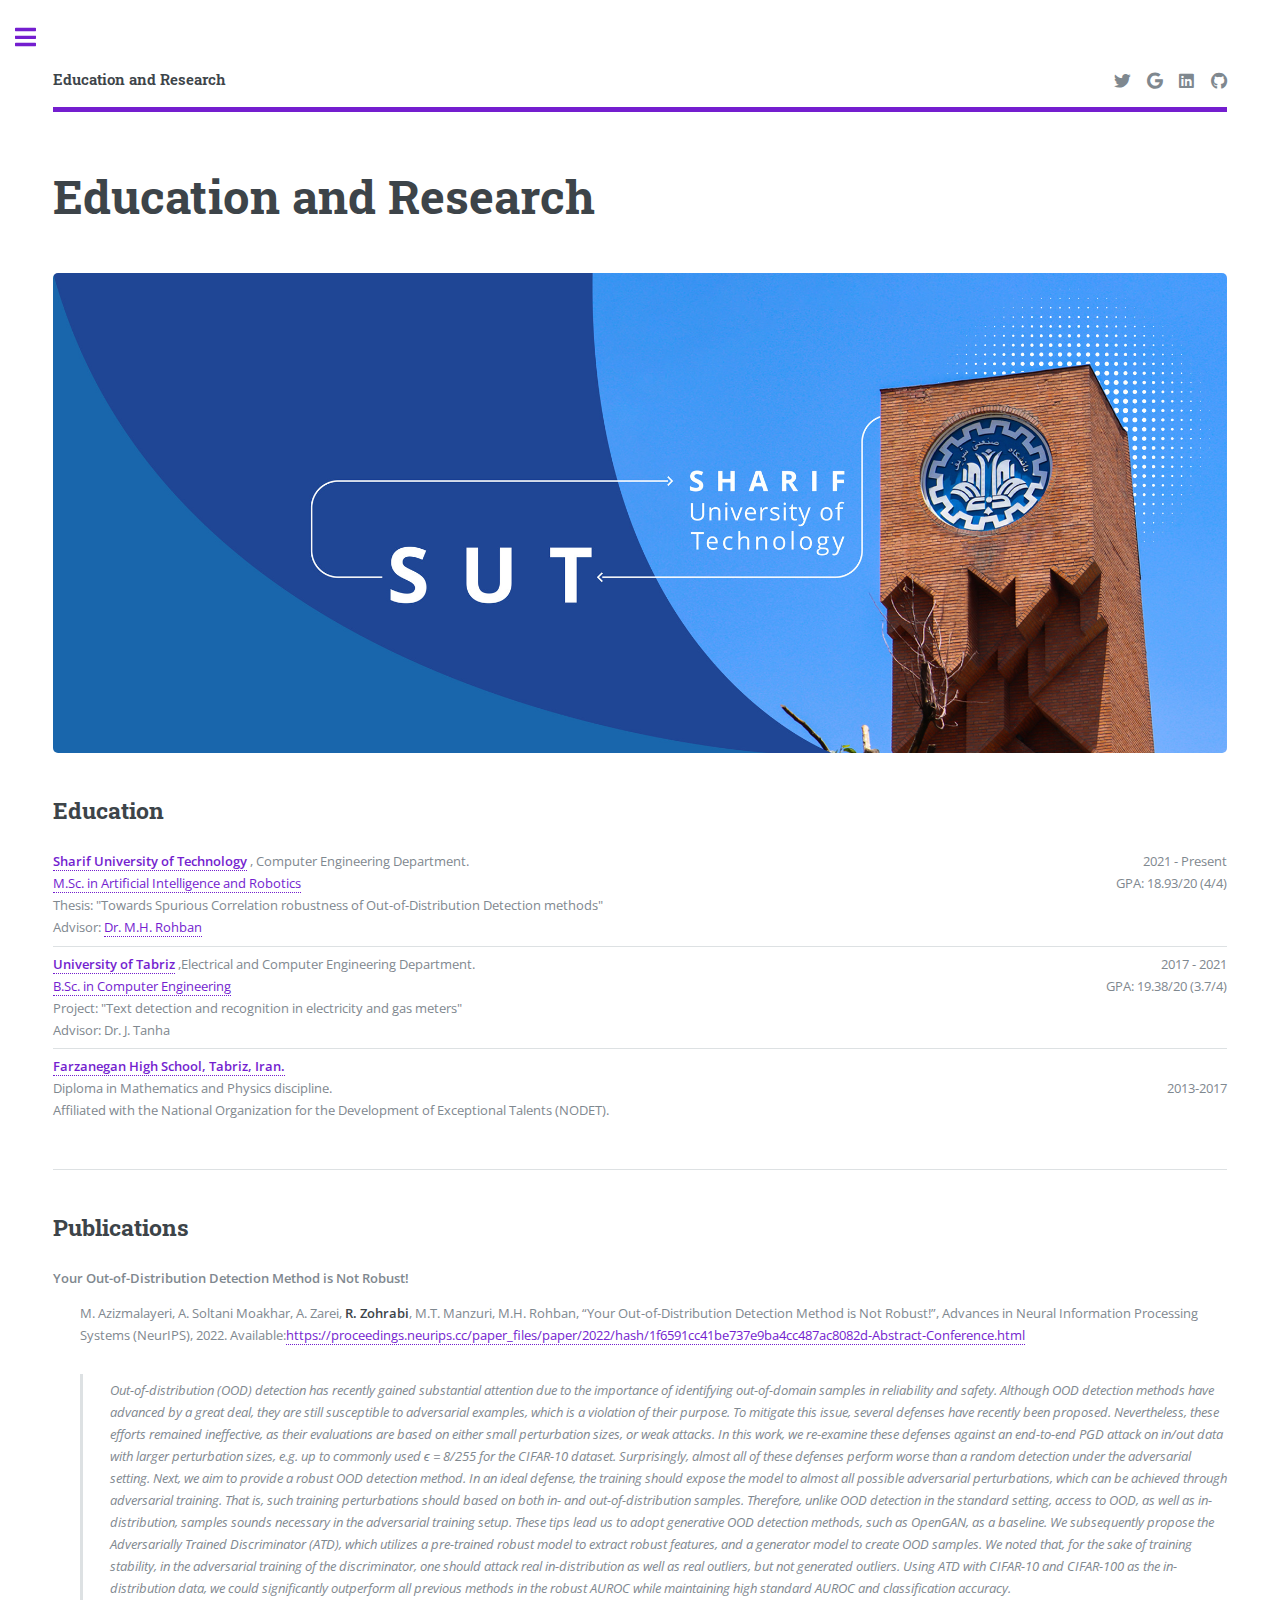
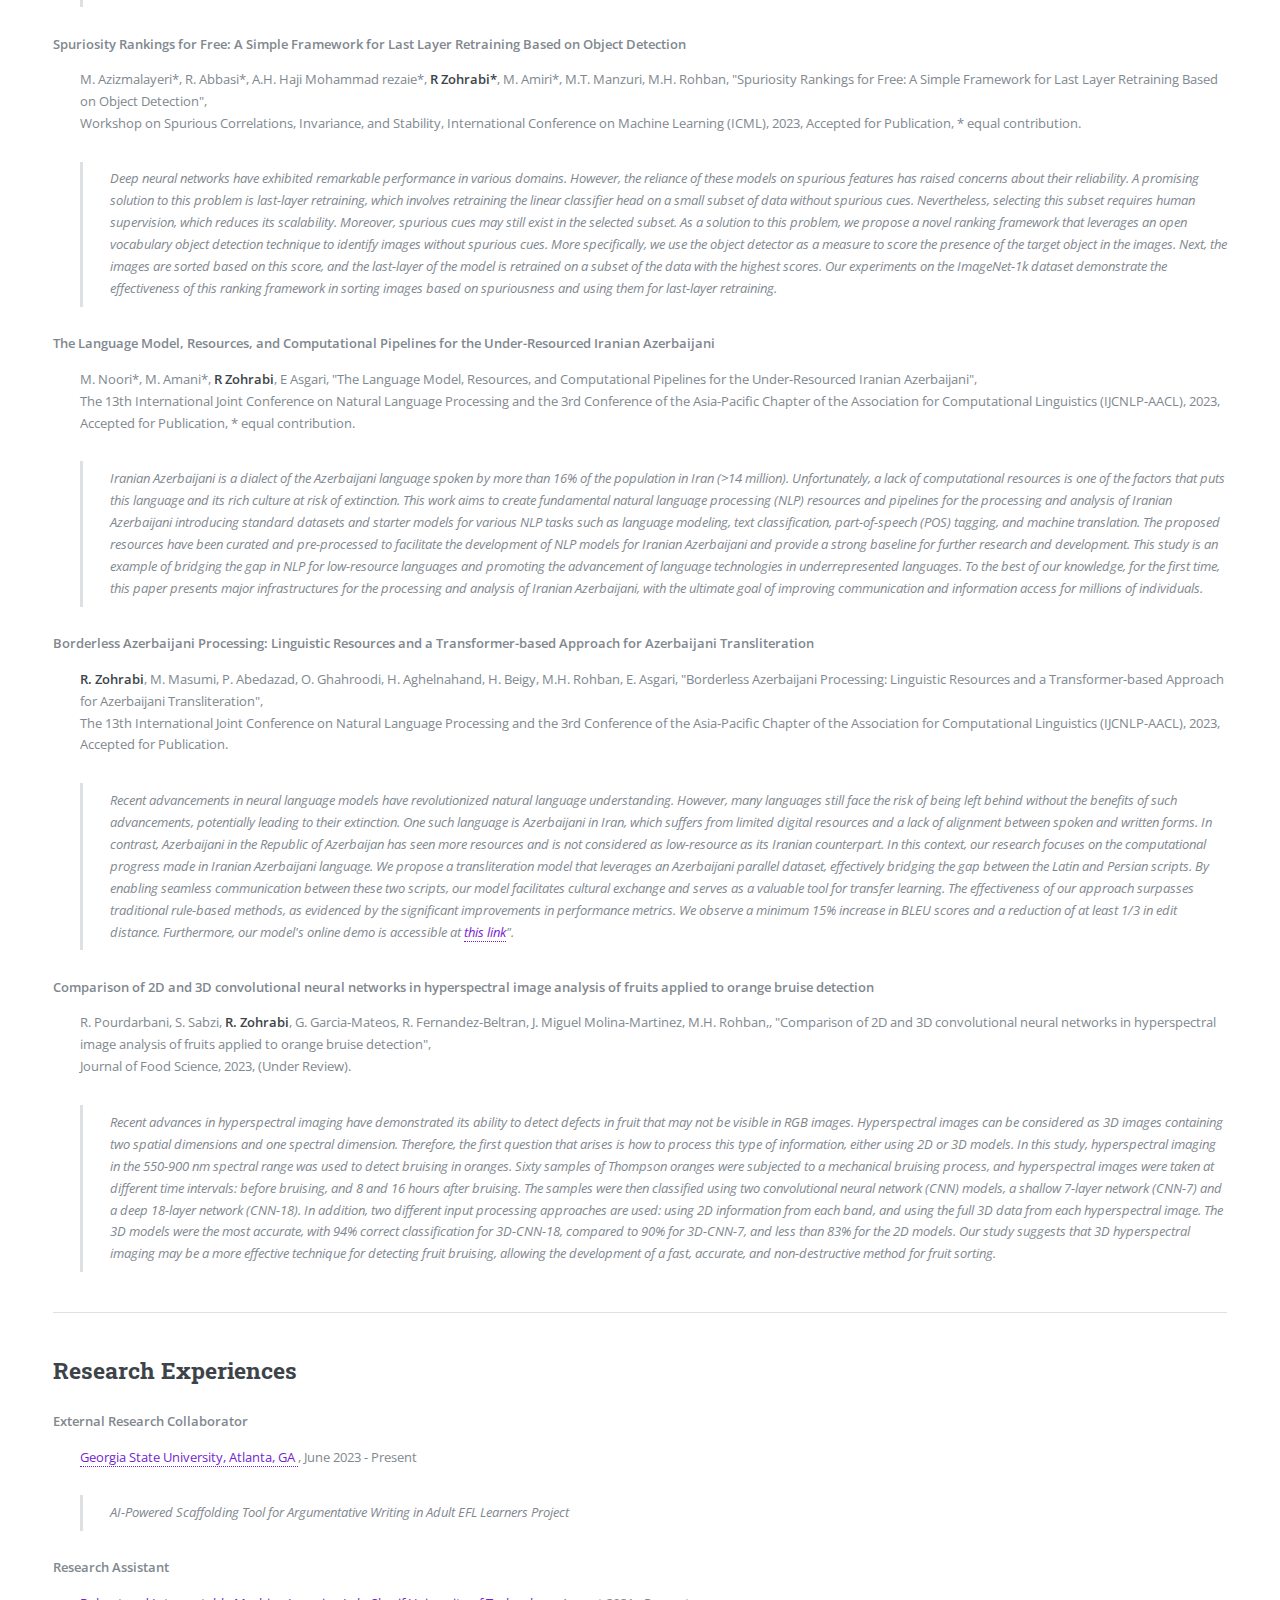
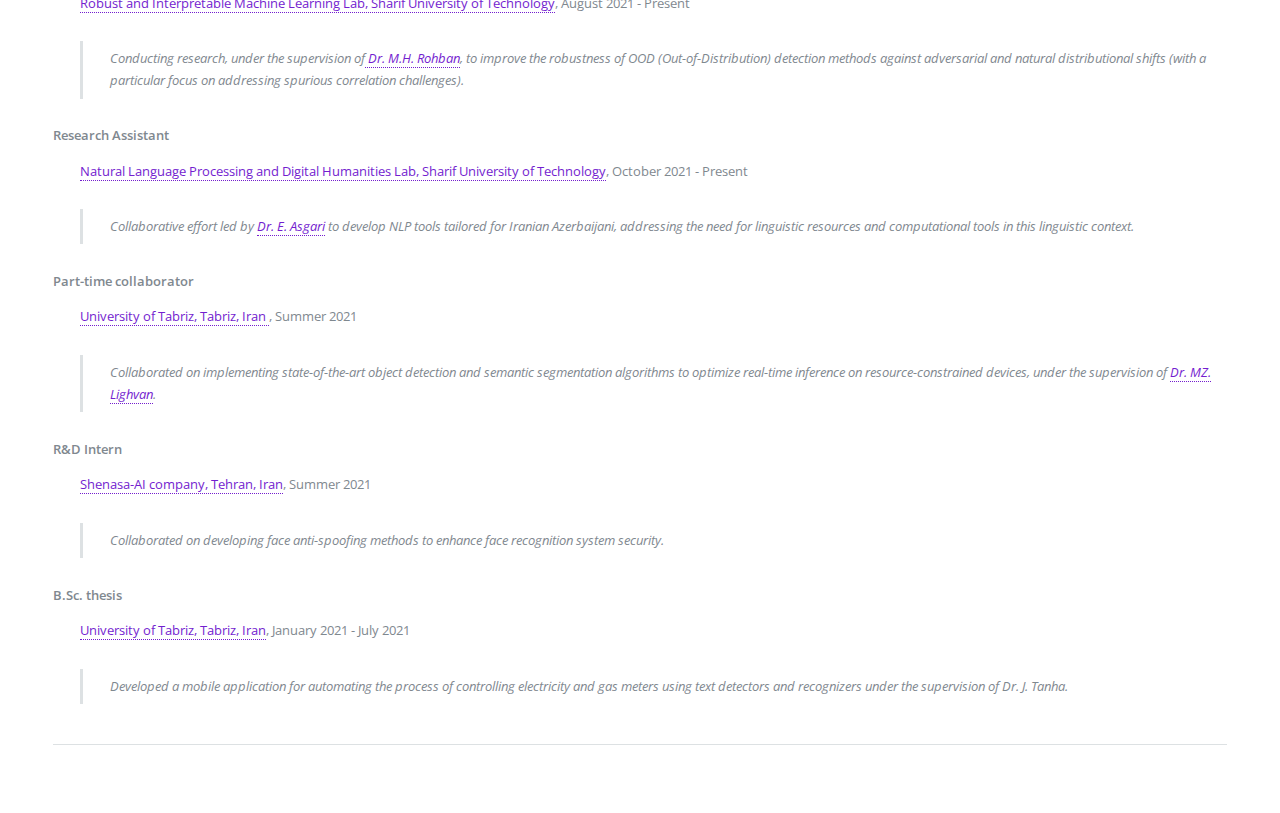
==== Education_and_Research.html @ 8b582d05 "updated" ====
<!DOCTYPE HTML>
<!--
	Editorial by HTML5 UP
	html5up.net | @ajlkn
	Free for personal and commercial use under the CCA 3.0 license (html5up.net/license)
-->
<html>
	<head>
		<title>Reihaneh Zohrabi</title>
		<meta charset="utf-8" />
		<meta name="viewport" content="width=device-width, initial-scale=1, user-scalable=no" />
		<link rel="stylesheet" href="assets/css/main.css" />
	</head>
	<body class="is-preload">

		<!-- Wrapper -->
			<div id="wrapper">

				<!-- Main -->
					<div id="main">
						<div class="inner">

							<!-- Header -->
								<header id="header">
									<a href="Education_and_Research.html" class="logo"><strong>Education and Research </strong></a>
									<ul class="icons">
										<li><a href="https://twitter.com/ReihaneZb" class="icon brands fa-twitter"><span class="label">Twitter</span></a></li>
										<li><a href="https://scholar.google.com/citations?user=vV6CUUAAAAAJ&hl=en" class="icon brands fa-google"><span class="label">Google Scholar</span></a></li>
										<li><a href="https://www.linkedin.com/in/reihanehzohrabi/" class="icon brands fa-linkedin"><span class="label">Linkedin</span></a></li>
										<li><a href="https://github.com/ReihanehZohrabi" class="icon brands fa-github"><span class="label">Github</span></a></li>
									</ul>
								</header>

								
								
							<!-- Content -->
								<section>
									<header class="main">
										<h1>Education and Research</h1>
									</header>

									<span class="image main"><img src="images/edu_1.png" alt="" /></span>

									<div class="col-6 col-12-small" id="Education">
										<h2>Education</h2>
										<ul class="alt">
											<li>
												<strong><a href="https://en.sharif.edu">Sharif University of Technology</a></strong> , Computer Engineering Department.<span style="float: right;">2021 - Present</span><br>
												<a href="https://ce.sharif.edu">M.Sc. in Artificial Intelligence and Robotics</a> <span style="float: right;">GPA: 18.93/20 (4/4)</span><br>
												Thesis: "Towards Spurious Correlation robustness of Out-of-Distribution Detection methods"<br>
												Advisor: <a href="http://sharif.edu/~rohban/">Dr. M.H. Rohban</a>
											</li>
											<li>
												<strong><a href="https://en.tabrizu.ac.ir">University of Tabriz</a></strong> ,Electrical and Computer Engineering Department. <span style="float: right;">2017 - 2021</span><br>
												<a href="https://ece.tabrizu.ac.ir/en">B.Sc. in Computer Engineering</a> <span style="float: right;">GPA: 19.38/20 (3.7/4)</span><br>
												Project: "Text detection and recognition in electricity and gas meters"<br>
												Advisor: Dr. J. Tanha
											</li>
											<li>
												<strong><a href="https://en.wikipedia.org/wiki/National_Organization_for_Development_of_Exceptional_Talents" >Farzanegan High School, Tabriz, Iran.</a></strong>
											</br> Diploma in Mathematics and Physics discipline.  <span style="float: right;">2013-2017</span><br>
												Affiliated with the National Organization for the Development of Exceptional Talents (NODET).

											</li>

										</ul>
									</div>
									
									<hr class="major" />
									
									<div id="Publications">
										<h2>Publications</h2>
										<dl>

 
											<dt>Your Out-of-Distribution Detection Method is Not Robust!</dt>
											<dd>
												<p>M. Azizmalayeri, A. Soltani Moakhar, A. Zarei, <b>R. Zohrabi</b>, M.T. Manzuri, M.H. Rohban, “Your Out-of-Distribution Detection Method is Not Robust!”, Advances in Neural Information Processing Systems (NeurIPS), 2022. Available:<a href="https://proceedings.neurips.cc/paper_files/paper/2022/hash/1f6591cc41be737e9ba4cc487ac8082d-Abstract-Conference.html">https://proceedings.neurips.cc/paper_files/paper/2022/hash/1f6591cc41be737e9ba4cc487ac8082d-Abstract-Conference.html</a><br>
													<blockquote>Out-of-distribution (OOD) detection has recently gained substantial attention due to the importance of identifying out-of-domain samples in reliability and safety. Although OOD detection methods have advanced by a great deal, they are still susceptible to adversarial examples, which is a violation of their purpose. To mitigate this issue, several defenses have recently been proposed. Nevertheless, these efforts remained ineffective, as their evaluations are based on either small perturbation sizes, or weak attacks. In this work, we re-examine these defenses against an end-to-end PGD attack on in/out data with larger perturbation sizes, e.g. up to commonly used 
														ϵ = 8/255
														 for the CIFAR-10 dataset. Surprisingly, almost all of these defenses perform worse than a random detection under the adversarial setting. Next, we aim to provide a robust OOD detection method. In an ideal defense, the training should expose the model to almost all possible adversarial perturbations, which can be achieved through adversarial training. That is, such training perturbations should based on both in- and out-of-distribution samples. Therefore, unlike OOD detection in the standard setting, access to OOD, as well as in-distribution, samples sounds necessary in the adversarial training setup. These tips lead us to adopt generative OOD detection methods, such as OpenGAN, as a baseline. We subsequently propose the Adversarially Trained Discriminator (ATD), which utilizes a pre-trained robust model to extract robust features, and a generator model to create OOD samples. We noted that, for the sake of training stability, in the adversarial training of the discriminator, one should attack real in-distribution as well as real outliers, but not generated outliers. Using ATD with CIFAR-10 and CIFAR-100 as the in-distribution data, we could significantly outperform all previous methods in the robust AUROC while maintaining high standard AUROC and classification accuracy.
														<br>
											</dd>

											

											<dt>Spuriosity Rankings for Free: A Simple Framework for Last Layer Retraining Based on Object Detection</dt>
											<dd>
												<p>M. Azizmalayeri*, R. Abbasi*, A.H. Haji Mohammad rezaie*, <b>R Zohrabi*</b>, M. Amiri*, M.T. Manzuri, M.H. Rohban, "Spuriosity Rankings for Free: A Simple Framework for Last Layer Retraining Based on Object Detection",<br>
													Workshop on Spurious Correlations, Invariance, and Stability, International Conference on Machine Learning (ICML), 2023, Accepted for Publication, * equal contribution.
													<blockquote>Deep neural networks have exhibited remarkable performance in various domains. However, the reliance of these models on spurious features has raised concerns about their reliability. A promising solution to this problem is last-layer retraining, which involves retraining the linear classifier head on a small subset of data without spurious cues. Nevertheless, selecting this subset requires human supervision, which reduces its scalability. Moreover, spurious cues may still exist in the selected subset. As a solution to this problem, we propose a novel ranking framework that leverages an open vocabulary object detection technique to identify images without spurious cues. More specifically, we use the object detector as a measure to score the presence of the target object in the images. Next, the images are sorted based on this score, and the last-layer of the model is retrained on a subset of the data with the highest scores. Our experiments on the ImageNet-1k dataset demonstrate the effectiveness of this ranking framework in sorting images based on spuriousness and using them for last-layer retraining.
														<br>
											</dd>

											
											<dt>The Language Model, Resources, and Computational Pipelines for the Under-Resourced Iranian Azerbaijani</dt>
											<dd>
												<p>M. Noori*, M. Amani*, <b>R Zohrabi</b>, E Asgari, "The Language Model, Resources, and Computational Pipelines for the Under-Resourced Iranian Azerbaijani",<br>
													The 13th International Joint Conference on Natural Language Processing and the 3rd Conference of the Asia-Pacific Chapter of the Association for Computational Linguistics (IJCNLP-AACL), 2023, Accepted for Publication, * equal contribution.
													<blockquote>Iranian Azerbaijani is a dialect of the Azerbaijani language spoken by more than 16% of the population in Iran (>14 million). Unfortunately, a lack of computational resources is one of the factors that puts this language and its rich culture at risk of extinction. This work aims to create fundamental natural language processing (NLP) resources and pipelines for the processing and analysis of Iranian Azerbaijani introducing standard datasets and starter models for various NLP tasks such as language modeling, text classification, part-of-speech (POS) tagging, and machine translation. The proposed resources have been curated and pre-processed to facilitate the development of NLP models for Iranian Azerbaijani and provide a strong baseline for further research and development. This study is an example of bridging the gap in NLP for low-resource languages and promoting the advancement of language technologies in underrepresented languages. To the best of our knowledge, for the first time, this paper presents major infrastructures for the processing and analysis of Iranian Azerbaijani, with the ultimate goal of improving communication and information access for millions of individuals.
														<br>
											</dd>

											<dt>Borderless Azerbaijani Processing: Linguistic Resources and a
												Transformer-based Approach for Azerbaijani Transliteration</dt>
											<dd>
												<p><b>R. Zohrabi</b>, M. Masumi, P. Abedazad, O. Ghahroodi, H. Aghelnahand, H. Beigy, M.H. Rohban, E. Asgari, "Borderless Azerbaijani Processing: Linguistic Resources and a
													Transformer-based Approach for Azerbaijani Transliteration",<br>
													The 13th International Joint Conference on Natural Language Processing and the 3rd Conference of the Asia-Pacific Chapter of the Association for Computational Linguistics (IJCNLP-AACL), 2023, Accepted for Publication.
													<blockquote>Recent advancements in neural language models have revolutionized natural language understanding. However, many languages still face the risk of being left behind without the benefits of such advancements, potentially leading to their extinction. One such language is Azerbaijani in Iran, which suffers from limited digital resources and a lack of alignment between spoken and written forms. In contrast, Azerbaijani in the Republic of Azerbaijan has seen more resources and is not considered as low-resource as its Iranian counterpart. In this context, our research focuses on the computational progress made in Iranian Azerbaijani language. We propose a transliteration model that leverages an Azerbaijani parallel dataset, effectively bridging the gap between the Latin and Persian scripts. By enabling seamless communication between these two scripts, our model facilitates cultural exchange and serves as a valuable tool for transfer learning.
														The effectiveness of our approach surpasses traditional rule-based methods, as evidenced by the significant improvements in performance metrics. We observe a minimum 15% increase in BLEU scores and a reduction of at least 1/3 in edit distance. Furthermore, our model's online demo is accessible at <a href="//azeri.parsi.ai/">this link</a>".
														<br>
											</dd>

											<dt>Comparison of 2D and 3D convolutional neural networks in hyperspectral image analysis of fruits applied to orange bruise detection</dt>
											<dd>
												<p>R. Pourdarbani, S. Sabzi, <b>R. Zohrabi</b>, G. Garcia-Mateos, R. Fernandez-Beltran, J. Miguel Molina-Martinez, M.H. Rohban,, "Comparison of 2D and 3D convolutional neural networks in hyperspectral image analysis of fruits applied to orange bruise detection",<br>
													Journal of Food Science, 2023, (Under Review).
													<blockquote>Recent advances in hyperspectral imaging have demonstrated its ability to detect defects in fruit that may not be visible in RGB images. Hyperspectral images can be considered as 3D images containing two spatial dimensions and one spectral dimension. Therefore, the first question that arises is how to process this type of information, either using 2D or 3D models.

														In this study, hyperspectral imaging in the 550-900 nm spectral range was used to detect bruising in oranges. Sixty samples of Thompson oranges were subjected to a mechanical bruising process, and hyperspectral images were taken at different time intervals: before bruising, and 8 and 16 hours after bruising.
														
														The samples were then classified using two convolutional neural network (CNN) models, a shallow 7-layer network (CNN-7) and a deep 18-layer network (CNN-18). In addition, two different input processing approaches are used: using 2D information from each band, and using the full 3D data from each hyperspectral image. The 3D models were the most accurate, with 94% correct classification for 3D-CNN-18, compared to 90% for 3D-CNN-7, and less than 83% for the 2D models.
														
														Our study suggests that 3D hyperspectral imaging may be a more effective technique for detecting fruit bruising, allowing the development of a fast, accurate, and non-destructive method for fruit sorting.
														<br>
											</dd>

										</dl>
									</div>

									<hr class="major" />
									
									<div id="Experiences">
										<h2>Research Experiences</h2>
										<dl>
											<dt>External Research Collaborator</dt>
											<dd>
												<p><a href="https://www.gsu.edu/">Georgia State University, Atlanta, GA </a>, June 2023 - Present<br>
													<blockquote>AI-Powered Scaffolding Tool for Argumentative Writing in Adult EFL Learners Project<br>
											</dd>
											<dt>Research Assistant</dt>
											<dd>
												<p><a href="http://sharif.ir/~rohban/">Robust and Interpretable Machine Learning Lab, Sharif University of Technology</a>, August 2021 - Present<br>
												<blockquote>Conducting research, under the supervision of<a \href="http://sharif.ir/~rohban/"> Dr. M.H. Rohban</a>, to improve the robustness of OOD (Out-of-Distribution) detection methods against adversarial and natural distributional shifts (with a particular focus on addressing spurious correlation challenges).</blockquote></p>
											</dd>
											<dt>Research Assistant</dt>
											<dd>
												<p><a href="https://language.ml/">Natural Language Processing and Digital Humanities Lab, Sharif University of Technology</a>, October 2021 - Present<br>
												<blockquote>Collaborative effort led by <a \href="https://llp.berkeley.edu/asgari/" >Dr. E. Asgari</a> to develop NLP tools tailored for Iranian Azerbaijani, addressing the need for linguistic resources and computational tools in this linguistic context.</blockquote></p>
											</dd>
											<dt>Part-time collaborator</dt>
											<dd>
												<p><a href="https://tabrizu.ac.ir/en">University of Tabriz, Tabriz, Iran </a>, Summer 2021<br>
												<blockquote>Collaborated on implementing state-of-the-art object detection and semantic segmentation algorithms to optimize real-time inference on resource-constrained devices, under the supervision of <a \href="https://asatid.tabrizu.ac.ir/en/pages/home.aspx?mzolfy">Dr. MZ. Lighvan</a>.</blockquote></p>
											</dd>
											<dt>R&D Intern</dt>
											<dd>
												<p><a href="https://shenasa.ai/">Shenasa-AI company, Tehran, Iran</a>, Summer 2021<br>
												<blockquote>Collaborated on developing face anti-spoofing methods to enhance face recognition system security.</blockquote></p>
											</dd>
											<dt>B.Sc. thesis</dt>
											<dd>
												<p><a href="https://tabrizu.ac.ir/en">University of Tabriz, Tabriz, Iran</a>, January 2021 - July 2021<br>
												<blockquote>Developed a mobile application for automating the process of controlling electricity and gas meters using text detectors and recognizers under the supervision of Dr. J. Tanha.</blockquote></p>
											</dd>
										</dl>
									</div>

									
<!-- 									
									<hr class="major" />

									<hr class="major" />


									<div id="Notable_Courses">
										<h2>Notable Courses</h2>
										<div class="table-wrapper">
											<table>
												<thead>
													<tr>
														<th>Course</th>
														<th>Degree</th>
														<th>Score</th>
													</tr>
												</thead>
												<tbody>
													<tr>
														<td>Basics of Computer & Programming</td>
														<td>Bachelor</td>
														<td>20.0/20</td>
													</tr>
													<tr>
														<td>Theories of Languages & Machines</td>
														<td>Bachelor</td>
														<td>19.25/20</td>
													</tr>
													<tr>
														<td>Presentation & Research Method</td>
														<td>Bachelor</td>
														<td>19.0/20</td>
													</tr>
													<tr>
														<td>Operating Systems Lab</td>
														<td>Bachelor</td>
														<td>19.25/20</td>
													</tr>
													<tr>
														<td>Computer Networks</td>
														<td>Bachelor</td>
														<td>20.0/20</td>
													</tr>
													<tr>
														<td>Human & Computer Interaction</td>
														<td>Bachelor</td>
														<td>19.0/20</td>
													</tr>
													<tr>
														<td>Microprocessor Lab</td>
														<td>Bachelor</td>
														<td>19.0/20</td>
													</tr>
													<tr>
														<td>Computer Networks Lab</td>
														<td>Bachelor</td>
														<td>19.0/20</td>
													</tr>
													<tr>
														<td>Logic Circuits and Computer Architecture Lab</td>
														<td>Bachelor</td>
														<td>20.0/20</td>
													</tr>
													<tr>
														<td>Software Project</td>
														<td>Bachelor</td>
														<td>20.0/20</td>
													</tr>
													<tr>
														<td>Apprenticeship</td>
														<td>Bachelor</td>
														<td>20.0/20</td>
													</tr>
													<tr>
														<td>Special Topics II</td>
														<td>Bachelor</td>
														<td>20.0/20</td>
													</tr>
													<tr>
														<td>Internet Engineering</td>
														<td>Bachelor</td>
														<td>19.75/20</td>
													</tr>
													<tr>
														<td>Software Engineering</td>
														<td>Bachelor</td>
														<td>19.0/20</td>
													</tr>
									
													<tr>
														<td>Machine Learning</td>
														<td>Master</td>
														<td>19.3/20</td>
													</tr>
													<tr>
														<td>Natural Language Processing</td>
														<td>Master</td>
														<td>19.0/20</td>
													</tr>
													<tr>
														<td>Digital Signals Processing</td>
														<td>Master</td>
														<td>19.0/20</td>
													</tr>
												</tbody>
											</table>
										</div>
									</div>
									 -->
									<hr class="major" />

								
								</section>

						</div>
					</div>

				<!-- Sidebar -->
				<div id="sidebar">
					<div class="inner">

						<!-- Menu -->
							<nav id="menu">
								<header class="major">
									<h2>Menu</h2>
								</header>
								<ul>
									<li><a href="index.html">Homepage</a></li>
									<li><a href="Education_and_Research.html">Education & Research</a></li>
									<ul>
										<li><a href="#Education">Education</a></li>
										<li><a href="#Publications">Publications</a></li>
										<li><a href="#Experiences">Research Experiences</a></li>
										<!-- <li><a href="#Projects">Projects</a></li> -->
										<!-- <li><a href="#Publications">Publications</a></li> -->
										<!-- <li><a href="#Notable_Courses">Notable Courses</a></li> -->
									</ul>
									<li><a href="Teaching_Assistant_and_Experience.html">Teaching Assistant & Experience</a></li>
									
									<!-- <li>
										<span class="opener">Submenu</span>
										<ul>
											<li><a href="#">Lorem Dolor</a></li>
											<li><a href="#">Ipsum Adipiscing</a></li>
											<li><a href="#">Tempus Magna</a></li>
											<li><a href="#">Feugiat Veroeros</a></li>
										</ul>
									</li> -->
								</ul>
							</nav>

						<!-- Section -->
							<!-- <section>
								<header class="major">
									<h2>Ante interdum</h2>
								</header>
								<div class="mini-posts">
									<article>
										<a href="#" class="image"><img src="images/pic07.jpg" alt="" /></a>
										<p>Aenean ornare velit lacus, ac varius enim lorem ullamcorper dolore aliquam.</p>
									</article>
									<article>
										<a href="#" class="image"><img src="images/pic08.jpg" alt="" /></a>
										<p>Aenean ornare velit lacus, ac varius enim lorem ullamcorper dolore aliquam.</p>
									</article>
									<article>
										<a href="#" class="image"><img src="images/pic09.jpg" alt="" /></a>
										<p>Aenean ornare velit lacus, ac varius enim lorem ullamcorper dolore aliquam.</p>
									</article>
								</div>
								<ul class="actions">
									<li><a href="#" class="button">More</a></li>
								</ul>
							</section> -->

						<!-- Section -->
							<section>
								<header class="major">
									<h2>Get in touch</h2>
								</header>
								<p>I'm eager to connect with like-minded individuals in AI. If you have questions or collaboration ideas, please email me. Let's explore opportunities together!</p>
								<ul class="contact">
									<li class="icon solid fa-envelope"><a href="#">zohrabi@sharif.edu</a></li>
									<li class="icon solid fa-envelope"><a href="#">reihaneh.zohrabi@gmail.com</a></li>
									
							</section>


							<!-- Footer -->
								<footer id="footer">
									<p class="copyright">&copy; Untitled. All rights reserved. Demo Images: <a href="https://unsplash.com">Unsplash</a>. Design: <a href="https://html5up.net">HTML5 UP</a>.</p>
								</footer>

						</div>
					</div>

			</div>

		<!-- Scripts -->
			<script src="assets/js/jquery.min.js"></script>
			<script src="assets/js/browser.min.js"></script>
			<script src="assets/js/breakpoints.min.js"></script>
			<script src="assets/js/util.js"></script>
			<script src="assets/js/main.js"></script>

	</body>
</html>
---- assets/css/main.css ----
@import url(fontawesome-all.min.css);
@import url("https://fonts.googleapis.com/css?family=Open+Sans:400,600,400italic,600italic|Roboto+Slab:400,700");
/*
	Editorial by HTML5 UP
	html5up.net | @ajlkn
	Free for personal and commercial use under the CCA 3.0 license (html5up.net/license)
*/
html, body, div, span, applet, object,
iframe, h1, h2, h3, h4, h5, h6, p, blockquote,
pre, a, abbr, acronym, address, big, cite,
code, del, dfn, em, img, ins, kbd, q, s, samp,
small, strike, strong, sub, sup, tt, var, b,
u, i, center, dl, dt, dd, ol, ul, li, fieldset,
form, label, legend, table, caption, tbody,
tfoot, thead, tr, th, td, article, aside,
canvas, details, embed, figure, figcaption,
footer, header, hgroup, menu, nav, output, ruby,
section, summary, time, mark, audio, video {
  margin: 0;
  padding: 0;
  border: 0;
  font-size: 100%;
  font: inherit;
  vertical-align: baseline; }

article, aside, details, figcaption, figure,
footer, header, hgroup, menu, nav, section {
  display: block; }

.post-image {
    width: 300px; /* Adjust the width as per your design */
    height: auto; /* Automatically adjust the height to maintain the aspect ratio */
}
body {
  line-height: 1; }

ol, ul {
  list-style: none; }

blockquote, q {
  quotes: none; }
  blockquote:before, blockquote:after, q:before, q:after {
    content: '';
    content: none; }

table {
  border-collapse: collapse;
  border-spacing: 0; }

body {
  -webkit-text-size-adjust: none; }

mark {
  background-color: transparent;
  color: inherit; }

input::-moz-focus-inner {
  border: 0;
  padding: 0; }

input, select, textarea {
  -moz-appearance: none;
  -webkit-appearance: none;
  -ms-appearance: none;
  appearance: none; }

/* Basic */
@-ms-viewport {
  width: device-width; }

body {
  -ms-overflow-style: scrollbar; }

@media screen and (max-width: 480px) {
  html, body {
    min-width: 320px; } }

html {
  box-sizing: border-box; }

*, *:before, *:after {
  box-sizing: inherit; }

body {
  background: #ffffff; }
  body.is-preload *, body.is-preload *:before, body.is-preload *:after, body.is-resizing *, body.is-resizing *:before, body.is-resizing *:after {
    -moz-animation: none !important;
    -webkit-animation: none !important;
    -ms-animation: none !important;
    animation: none !important;
    -moz-transition: none !important;
    -webkit-transition: none !important;
    -ms-transition: none !important;
    transition: none !important; }

/* Type */
body, input, select, textarea {
  color: #7f888f;
  font-family: "Open Sans", sans-serif;
  font-size: 13pt;
  font-weight: 400;
  line-height: 1.65; }
  @media screen and (max-width: 1680px) {
    body, input, select, textarea {
      font-size: 11pt; } }
  @media screen and (max-width: 1280px) {
    body, input, select, textarea {
      font-size: 10pt; } }
  @media screen and (max-width: 360px) {
    body, input, select, textarea {
      font-size: 9pt; } }

a {
  -moz-transition: color 0.2s ease-in-out, border-bottom-color 0.2s ease-in-out;
  -webkit-transition: color 0.2s ease-in-out, border-bottom-color 0.2s ease-in-out;
  -ms-transition: color 0.2s ease-in-out, border-bottom-color 0.2s ease-in-out;
  transition: color 0.2s ease-in-out, border-bottom-color 0.2s ease-in-out;
  border-bottom: dotted 1px;
  color: #741ecf;
  text-decoration: none; }
  a:hover {
    border-bottom-color: #741ecf;
    color: #741ecf !important; }
    a:hover strong {
      color: inherit; }

strong, b {
  color: #3d4449;
  font-weight: 600; }

em, i {
  font-style: italic; }

p {
  margin: 0 0 2em 0; }

h1, h2, h3, h4, h5, h6 {
  color: #3d4449;
  font-family: "Roboto Slab", serif;
  font-weight: 700;
  line-height: 1.5;
  margin: 0 0 1em 0; }
  h1 a, h2 a, h3 a, h4 a, h5 a, h6 a {
    color: inherit;
    text-decoration: none;
    border-bottom: 0; }

h1 {
  font-size: 4em;
  margin: 0 0 0.5em 0;
  line-height: 1.3; }

h2 {
  font-size: 1.75em; }

h3 {
  font-size: 1.25em; }

h4 {
  font-size: 1.1em; }

h5 {
  font-size: 0.9em; }

h6 {
  font-size: 0.7em; }

@media screen and (max-width: 1680px) {
  h1 {
    font-size: 3.5em; } }

@media screen and (max-width: 980px) {
  h1 {
    font-size: 3.25em; } }

@media screen and (max-width: 736px) {
  h1 {
    font-size: 2em;
    line-height: 1.4; }
  h2 {
    font-size: 1.5em; } }

sub {
  font-size: 0.8em;
  position: relative;
  top: 0.5em; }

sup {
  font-size: 0.8em;
  position: relative;
  top: -0.5em; }

blockquote {
  border-left: solid 3px rgba(210, 215, 217, 0.75);
  font-style: italic;
  margin: 0 0 2em 0;
  padding: 0.5em 0 0.5em 2em; }

code {
  background: rgba(230, 235, 237, 0.25);
  border-radius: 0.375em;
  border: solid 1px rgba(210, 215, 217, 0.75);
  font-family: "Courier New", monospace;
  font-size: 0.9em;
  margin: 0 0.25em;
  padding: 0.25em 0.65em; }

pre {
  -webkit-overflow-scrolling: touch;
  font-family: "Courier New", monospace;
  font-size: 0.9em;
  margin: 0 0 2em 0; }
  pre code {
    display: block;
    line-height: 1.75;
    padding: 1em 1.5em;
    overflow-x: auto; }

hr {
  border: 0;
  border-bottom: solid 1px rgba(210, 215, 217, 0.75);
  margin: 2em 0; }
  hr.major {
    margin: 3em 0; }

.align-left {
  text-align: left; }

.align-center {
  text-align: center; }

.align-right {
  text-align: right; }

/* Row */
.row {
  display: flex;
  flex-wrap: wrap;
  box-sizing: border-box;
  align-items: stretch; }
  .row > * {
    box-sizing: border-box; }
  .row.gtr-uniform > * > :last-child {
    margin-bottom: 0; }
  .row.aln-left {
    justify-content: flex-start; }
  .row.aln-center {
    justify-content: center; }
  .row.aln-right {
    justify-content: flex-end; }
  .row.aln-top {
    align-items: flex-start; }
  .row.aln-middle {
    align-items: center; }
  .row.aln-bottom {
    align-items: flex-end; }
  .row > .imp {
    order: -1; }
  .row > .col-1 {
    width: 8.33333%; }
  .row > .off-1 {
    margin-left: 8.33333%; }
  .row > .col-2 {
    width: 16.66667%; }
  .row > .off-2 {
    margin-left: 16.66667%; }
  .row > .col-3 {
    width: 25%; }
  .row > .off-3 {
    margin-left: 25%; }
  .row > .col-4 {
    width: 33.33333%; }
  .row > .off-4 {
    margin-left: 33.33333%; }
  .row > .col-5 {
    width: 41.66667%; }
  .row > .off-5 {
    margin-left: 41.66667%; }
  .row > .col-6 {
    width: 50%; }
  .row > .off-6 {
    margin-left: 50%; }
  .row > .col-7 {
    width: 58.33333%; }
  .row > .off-7 {
    margin-left: 58.33333%; }
  .row > .col-8 {
    width: 66.66667%; }
  .row > .off-8 {
    margin-left: 66.66667%; }
  .row > .col-9 {
    width: 75%; }
  .row > .off-9 {
    margin-left: 75%; }
  .row > .col-10 {
    width: 83.33333%; }
  .row > .off-10 {
    margin-left: 83.33333%; }
  .row > .col-11 {
    width: 91.66667%; }
  .row > .off-11 {
    margin-left: 91.66667%; }
  .row > .col-12 {
    width: 100%; }
  .row > .off-12 {
    margin-left: 100%; }
  .row.gtr-0 {
    margin-top: 0;
    margin-left: 0em; }
    .row.gtr-0 > * {
      padding: 0 0 0 0em; }
    .row.gtr-0.gtr-uniform {
      margin-top: 0em; }
      .row.gtr-0.gtr-uniform > * {
        padding-top: 0em; }
  .row.gtr-25 {
    margin-top: 0;
    margin-left: -0.375em; }
    .row.gtr-25 > * {
      padding: 0 0 0 0.375em; }
    .row.gtr-25.gtr-uniform {
      margin-top: -0.375em; }
      .row.gtr-25.gtr-uniform > * {
        padding-top: 0.375em; }
  .row.gtr-50 {
    margin-top: 0;
    margin-left: -0.75em; }
    .row.gtr-50 > * {
      padding: 0 0 0 0.75em; }
    .row.gtr-50.gtr-uniform {
      margin-top: -0.75em; }
      .row.gtr-50.gtr-uniform > * {
        padding-top: 0.75em; }
  .row {
    margin-top: 0;
    margin-left: -1.5em; }
    .row > * {
      padding: 0 0 0 1.5em; }
    .row.gtr-uniform {
      margin-top: -1.5em; }
      .row.gtr-uniform > * {
        padding-top: 1.5em; }
  .row.gtr-150 {
    margin-top: 0;
    margin-left: -2.25em; }
    .row.gtr-150 > * {
      padding: 0 0 0 2.25em; }
    .row.gtr-150.gtr-uniform {
      margin-top: -2.25em; }
      .row.gtr-150.gtr-uniform > * {
        padding-top: 2.25em; }
  .row.gtr-200 {
    margin-top: 0;
    margin-left: -3em; }
    .row.gtr-200 > * {
      padding: 0 0 0 3em; }
    .row.gtr-200.gtr-uniform {
      margin-top: -3em; }
      .row.gtr-200.gtr-uniform > * {
        padding-top: 3em; }
  @media screen and (max-width: 1680px) {
    .row {
      display: flex;
      flex-wrap: wrap;
      box-sizing: border-box;
      align-items: stretch; }
      .row > * {
        box-sizing: border-box; }
      .row.gtr-uniform > * > :last-child {
        margin-bottom: 0; }
      .row.aln-left {
        justify-content: flex-start; }
      .row.aln-center {
        justify-content: center; }
      .row.aln-right {
        justify-content: flex-end; }
      .row.aln-top {
        align-items: flex-start; }
      .row.aln-middle {
        align-items: center; }
      .row.aln-bottom {
        align-items: flex-end; }
      .row > .imp-xlarge {
        order: -1; }
      .row > .col-1-xlarge {
        width: 8.33333%; }
      .row > .off-1-xlarge {
        margin-left: 8.33333%; }
      .row > .col-2-xlarge {
        width: 16.66667%; }
      .row > .off-2-xlarge {
        margin-left: 16.66667%; }
      .row > .col-3-xlarge {
        width: 25%; }
      .row > .off-3-xlarge {
        margin-left: 25%; }
      .row > .col-4-xlarge {
        width: 33.33333%; }
      .row > .off-4-xlarge {
        margin-left: 33.33333%; }
      .row > .col-5-xlarge {
        width: 41.66667%; }
      .row > .off-5-xlarge {
        margin-left: 41.66667%; }
      .row > .col-6-xlarge {
        width: 50%; }
      .row > .off-6-xlarge {
        margin-left: 50%; }
      .row > .col-7-xlarge {
        width: 58.33333%; }
      .row > .off-7-xlarge {
        margin-left: 58.33333%; }
      .row > .col-8-xlarge {
        width: 66.66667%; }
      .row > .off-8-xlarge {
        margin-left: 66.66667%; }
      .row > .col-9-xlarge {
        width: 75%; }
      .row > .off-9-xlarge {
        margin-left: 75%; }
      .row > .col-10-xlarge {
        width: 83.33333%; }
      .row > .off-10-xlarge {
        margin-left: 83.33333%; }
      .row > .col-11-xlarge {
        width: 91.66667%; }
      .row > .off-11-xlarge {
        margin-left: 91.66667%; }
      .row > .col-12-xlarge {
        width: 100%; }
      .row > .off-12-xlarge {
        margin-left: 100%; }
      .row.gtr-0 {
        margin-top: 0;
        margin-left: 0em; }
        .row.gtr-0 > * {
          padding: 0 0 0 0em; }
        .row.gtr-0.gtr-uniform {
          margin-top: 0em; }
          .row.gtr-0.gtr-uniform > * {
            padding-top: 0em; }
      .row.gtr-25 {
        margin-top: 0;
        margin-left: -0.375em; }
        .row.gtr-25 > * {
          padding: 0 0 0 0.375em; }
        .row.gtr-25.gtr-uniform {
          margin-top: -0.375em; }
          .row.gtr-25.gtr-uniform > * {
            padding-top: 0.375em; }
      .row.gtr-50 {
        margin-top: 0;
        margin-left: -0.75em; }
        .row.gtr-50 > * {
          padding: 0 0 0 0.75em; }
        .row.gtr-50.gtr-uniform {
          margin-top: -0.75em; }
          .row.gtr-50.gtr-uniform > * {
            padding-top: 0.75em; }
      .row {
        margin-top: 0;
        margin-left: -1.5em; }
        .row > * {
          padding: 0 0 0 1.5em; }
        .row.gtr-uniform {
          margin-top: -1.5em; }
          .row.gtr-uniform > * {
            padding-top: 1.5em; }
      .row.gtr-150 {
        margin-top: 0;
        margin-left: -2.25em; }
        .row.gtr-150 > * {
          padding: 0 0 0 2.25em; }
        .row.gtr-150.gtr-uniform {
          margin-top: -2.25em; }
          .row.gtr-150.gtr-uniform > * {
            padding-top: 2.25em; }
      .row.gtr-200 {
        margin-top: 0;
        margin-left: -3em; }
        .row.gtr-200 > * {
          padding: 0 0 0 3em; }
        .row.gtr-200.gtr-uniform {
          margin-top: -3em; }
          .row.gtr-200.gtr-uniform > * {
            padding-top: 3em; } }
  @media screen and (max-width: 1280px) {
    .row {
      display: flex;
      flex-wrap: wrap;
      box-sizing: border-box;
      align-items: stretch; }
      .row > * {
        box-sizing: border-box; }
      .row.gtr-uniform > * > :last-child {
        margin-bottom: 0; }
      .row.aln-left {
        justify-content: flex-start; }
      .row.aln-center {
        justify-content: center; }
      .row.aln-right {
        justify-content: flex-end; }
      .row.aln-top {
        align-items: flex-start; }
      .row.aln-middle {
        align-items: center; }
      .row.aln-bottom {
        align-items: flex-end; }
      .row > .imp-large {
        order: -1; }
      .row > .col-1-large {
        width: 8.33333%; }
      .row > .off-1-large {
        margin-left: 8.33333%; }
      .row > .col-2-large {
        width: 16.66667%; }
      .row > .off-2-large {
        margin-left: 16.66667%; }
      .row > .col-3-large {
        width: 25%; }
      .row > .off-3-large {
        margin-left: 25%; }
      .row > .col-4-large {
        width: 33.33333%; }
      .row > .off-4-large {
        margin-left: 33.33333%; }
      .row > .col-5-large {
        width: 41.66667%; }
      .row > .off-5-large {
        margin-left: 41.66667%; }
      .row > .col-6-large {
        width: 50%; }
      .row > .off-6-large {
        margin-left: 50%; }
      .row > .col-7-large {
        width: 58.33333%; }
      .row > .off-7-large {
        margin-left: 58.33333%; }
      .row > .col-8-large {
        width: 66.66667%; }
      .row > .off-8-large {
        margin-left: 66.66667%; }
      .row > .col-9-large {
        width: 75%; }
      .row > .off-9-large {
        margin-left: 75%; }
      .row > .col-10-large {
        width: 83.33333%; }
      .row > .off-10-large {
        margin-left: 83.33333%; }
      .row > .col-11-large {
        width: 91.66667%; }
      .row > .off-11-large {
        margin-left: 91.66667%; }
      .row > .col-12-large {
        width: 100%; }
      .row > .off-12-large {
        margin-left: 100%; }
      .row.gtr-0 {
        margin-top: 0;
        margin-left: 0em; }
        .row.gtr-0 > * {
          padding: 0 0 0 0em; }
        .row.gtr-0.gtr-uniform {
          margin-top: 0em; }
          .row.gtr-0.gtr-uniform > * {
            padding-top: 0em; }
      .row.gtr-25 {
        margin-top: 0;
        margin-left: -0.375em; }
        .row.gtr-25 > * {
          padding: 0 0 0 0.375em; }
        .row.gtr-25.gtr-uniform {
          margin-top: -0.375em; }
          .row.gtr-25.gtr-uniform > * {
            padding-top: 0.375em; }
      .row.gtr-50 {
        margin-top: 0;
        margin-left: -0.75em; }
        .row.gtr-50 > * {
          padding: 0 0 0 0.75em; }
        .row.gtr-50.gtr-uniform {
          margin-top: -0.75em; }
          .row.gtr-50.gtr-uniform > * {
            padding-top: 0.75em; }
      .row {
        margin-top: 0;
        margin-left: -1.5em; }
        .row > * {
          padding: 0 0 0 1.5em; }
        .row.gtr-uniform {
          margin-top: -1.5em; }
          .row.gtr-uniform > * {
            padding-top: 1.5em; }
      .row.gtr-150 {
        margin-top: 0;
        margin-left: -2.25em; }
        .row.gtr-150 > * {
          padding: 0 0 0 2.25em; }
        .row.gtr-150.gtr-uniform {
          margin-top: -2.25em; }
          .row.gtr-150.gtr-uniform > * {
            padding-top: 2.25em; }
      .row.gtr-200 {
        margin-top: 0;
        margin-left: -3em; }
        .row.gtr-200 > * {
          padding: 0 0 0 3em; }
        .row.gtr-200.gtr-uniform {
          margin-top: -3em; }
          .row.gtr-200.gtr-uniform > * {
            padding-top: 3em; } }
  @media screen and (max-width: 980px) {
    .row {
      display: flex;
      flex-wrap: wrap;
      box-sizing: border-box;
      align-items: stretch; }
      .row > * {
        box-sizing: border-box; }
      .row.gtr-uniform > * > :last-child {
        margin-bottom: 0; }
      .row.aln-left {
        justify-content: flex-start; }
      .row.aln-center {
        justify-content: center; }
      .row.aln-right {
        justify-content: flex-end; }
      .row.aln-top {
        align-items: flex-start; }
      .row.aln-middle {
        align-items: center; }
      .row.aln-bottom {
        align-items: flex-end; }
      .row > .imp-medium {
        order: -1; }
      .row > .col-1-medium {
        width: 8.33333%; }
      .row > .off-1-medium {
        margin-left: 8.33333%; }
      .row > .col-2-medium {
        width: 16.66667%; }
      .row > .off-2-medium {
        margin-left: 16.66667%; }
      .row > .col-3-medium {
        width: 25%; }
      .row > .off-3-medium {
        margin-left: 25%; }
      .row > .col-4-medium {
        width: 33.33333%; }
      .row > .off-4-medium {
        margin-left: 33.33333%; }
      .row > .col-5-medium {
        width: 41.66667%; }
      .row > .off-5-medium {
        margin-left: 41.66667%; }
      .row > .col-6-medium {
        width: 50%; }
      .row > .off-6-medium {
        margin-left: 50%; }
      .row > .col-7-medium {
        width: 58.33333%; }
      .row > .off-7-medium {
        margin-left: 58.33333%; }
      .row > .col-8-medium {
        width: 66.66667%; }
      .row > .off-8-medium {
        margin-left: 66.66667%; }
      .row > .col-9-medium {
        width: 75%; }
      .row > .off-9-medium {
        margin-left: 75%; }
      .row > .col-10-medium {
        width: 83.33333%; }
      .row > .off-10-medium {
        margin-left: 83.33333%; }
      .row > .col-11-medium {
        width: 91.66667%; }
      .row > .off-11-medium {
        margin-left: 91.66667%; }
      .row > .col-12-medium {
        width: 100%; }
      .row > .off-12-medium {
        margin-left: 100%; }
      .row.gtr-0 {
        margin-top: 0;
        margin-left: 0em; }
        .row.gtr-0 > * {
          padding: 0 0 0 0em; }
        .row.gtr-0.gtr-uniform {
          margin-top: 0em; }
          .row.gtr-0.gtr-uniform > * {
            padding-top: 0em; }
      .row.gtr-25 {
        margin-top: 0;
        margin-left: -0.375em; }
        .row.gtr-25 > * {
          padding: 0 0 0 0.375em; }
        .row.gtr-25.gtr-uniform {
          margin-top: -0.375em; }
          .row.gtr-25.gtr-uniform > * {
            padding-top: 0.375em; }
      .row.gtr-50 {
        margin-top: 0;
        margin-left: -0.75em; }
        .row.gtr-50 > * {
          padding: 0 0 0 0.75em; }
        .row.gtr-50.gtr-uniform {
          margin-top: -0.75em; }
          .row.gtr-50.gtr-uniform > * {
            padding-top: 0.75em; }
      .row {
        margin-top: 0;
        margin-left: -1.5em; }
        .row > * {
          padding: 0 0 0 1.5em; }
        .row.gtr-uniform {
          margin-top: -1.5em; }
          .row.gtr-uniform > * {
            padding-top: 1.5em; }
      .row.gtr-150 {
        margin-top: 0;
        margin-left: -2.25em; }
        .row.gtr-150 > * {
          padding: 0 0 0 2.25em; }
        .row.gtr-150.gtr-uniform {
          margin-top: -2.25em; }
          .row.gtr-150.gtr-uniform > * {
            padding-top: 2.25em; }
      .row.gtr-200 {
        margin-top: 0;
        margin-left: -3em; }
        .row.gtr-200 > * {
          padding: 0 0 0 3em; }
        .row.gtr-200.gtr-uniform {
          margin-top: -3em; }
          .row.gtr-200.gtr-uniform > * {
            padding-top: 3em; } }
  @media screen and (max-width: 736px) {
    .row {
      display: flex;
      flex-wrap: wrap;
      box-sizing: border-box;
      align-items: stretch; }
      .row > * {
        box-sizing: border-box; }
      .row.gtr-uniform > * > :last-child {
        margin-bottom: 0; }
      .row.aln-left {
        justify-content: flex-start; }
      .row.aln-center {
        justify-content: center; }
      .row.aln-right {
        justify-content: flex-end; }
      .row.aln-top {
        align-items: flex-start; }
      .row.aln-middle {
        align-items: center; }
      .row.aln-bottom {
        align-items: flex-end; }
      .row > .imp-small {
        order: -1; }
      .row > .col-1-small {
        width: 8.33333%; }
      .row > .off-1-small {
        margin-left: 8.33333%; }
      .row > .col-2-small {
        width: 16.66667%; }
      .row > .off-2-small {
        margin-left: 16.66667%; }
      .row > .col-3-small {
        width: 25%; }
      .row > .off-3-small {
        margin-left: 25%; }
      .row > .col-4-small {
        width: 33.33333%; }
      .row > .off-4-small {
        margin-left: 33.33333%; }
      .row > .col-5-small {
        width: 41.66667%; }
      .row > .off-5-small {
        margin-left: 41.66667%; }
      .row > .col-6-small {
        width: 50%; }
      .row > .off-6-small {
        margin-left: 50%; }
      .row > .col-7-small {
        width: 58.33333%; }
      .row > .off-7-small {
        margin-left: 58.33333%; }
      .row > .col-8-small {
        width: 66.66667%; }
      .row > .off-8-small {
        margin-left: 66.66667%; }
      .row > .col-9-small {
        width: 75%; }
      .row > .off-9-small {
        margin-left: 75%; }
      .row > .col-10-small {
        width: 83.33333%; }
      .row > .off-10-small {
        margin-left: 83.33333%; }
      .row > .col-11-small {
        width: 91.66667%; }
      .row > .off-11-small {
        margin-left: 91.66667%; }
      .row > .col-12-small {
        width: 100%; }
      .row > .off-12-small {
        margin-left: 100%; }
      .row.gtr-0 {
        margin-top: 0;
        margin-left: 0em; }
        .row.gtr-0 > * {
          padding: 0 0 0 0em; }
        .row.gtr-0.gtr-uniform {
          margin-top: 0em; }
          .row.gtr-0.gtr-uniform > * {
            padding-top: 0em; }
      .row.gtr-25 {
        margin-top: 0;
        margin-left: -0.375em; }
        .row.gtr-25 > * {
          padding: 0 0 0 0.375em; }
        .row.gtr-25.gtr-uniform {
          margin-top: -0.375em; }
          .row.gtr-25.gtr-uniform > * {
            padding-top: 0.375em; }
      .row.gtr-50 {
        margin-top: 0;
        margin-left: -0.75em; }
        .row.gtr-50 > * {
          padding: 0 0 0 0.75em; }
        .row.gtr-50.gtr-uniform {
          margin-top: -0.75em; }
          .row.gtr-50.gtr-uniform > * {
            padding-top: 0.75em; }
      .row {
        margin-top: 0;
        margin-left: -1.5em; }
        .row > * {
          padding: 0 0 0 1.5em; }
        .row.gtr-uniform {
          margin-top: -1.5em; }
          .row.gtr-uniform > * {
            padding-top: 1.5em; }
      .row.gtr-150 {
        margin-top: 0;
        margin-left: -2.25em; }
        .row.gtr-150 > * {
          padding: 0 0 0 2.25em; }
        .row.gtr-150.gtr-uniform {
          margin-top: -2.25em; }
          .row.gtr-150.gtr-uniform > * {
            padding-top: 2.25em; }
      .row.gtr-200 {
        margin-top: 0;
        margin-left: -3em; }
        .row.gtr-200 > * {
          padding: 0 0 0 3em; }
        .row.gtr-200.gtr-uniform {
          margin-top: -3em; }
          .row.gtr-200.gtr-uniform > * {
            padding-top: 3em; } }
  @media screen and (max-width: 480px) {
    .row {
      display: flex;
      flex-wrap: wrap;
      box-sizing: border-box;
      align-items: stretch; }
      .row > * {
        box-sizing: border-box; }
      .row.gtr-uniform > * > :last-child {
        margin-bottom: 0; }
      .row.aln-left {
        justify-content: flex-start; }
      .row.aln-center {
        justify-content: center; }
      .row.aln-right {
        justify-content: flex-end; }
      .row.aln-top {
        align-items: flex-start; }
      .row.aln-middle {
        align-items: center; }
      .row.aln-bottom {
        align-items: flex-end; }
      .row > .imp-xsmall {
        order: -1; }
      .row > .col-1-xsmall {
        width: 8.33333%; }
      .row > .off-1-xsmall {
        margin-left: 8.33333%; }
      .row > .col-2-xsmall {
        width: 16.66667%; }
      .row > .off-2-xsmall {
        margin-left: 16.66667%; }
      .row > .col-3-xsmall {
        width: 25%; }
      .row > .off-3-xsmall {
        margin-left: 25%; }
      .row > .col-4-xsmall {
        width: 33.33333%; }
      .row > .off-4-xsmall {
        margin-left: 33.33333%; }
      .row > .col-5-xsmall {
        width: 41.66667%; }
      .row > .off-5-xsmall {
        margin-left: 41.66667%; }
      .row > .col-6-xsmall {
        width: 50%; }
      .row > .off-6-xsmall {
        margin-left: 50%; }
      .row > .col-7-xsmall {
        width: 58.33333%; }
      .row > .off-7-xsmall {
        margin-left: 58.33333%; }
      .row > .col-8-xsmall {
        width: 66.66667%; }
      .row > .off-8-xsmall {
        margin-left: 66.66667%; }
      .row > .col-9-xsmall {
        width: 75%; }
      .row > .off-9-xsmall {
        margin-left: 75%; }
      .row > .col-10-xsmall {
        width: 83.33333%; }
      .row > .off-10-xsmall {
        margin-left: 83.33333%; }
      .row > .col-11-xsmall {
        width: 91.66667%; }
      .row > .off-11-xsmall {
        margin-left: 91.66667%; }
      .row > .col-12-xsmall {
        width: 100%; }
      .row > .off-12-xsmall {
        margin-left: 100%; }
      .row.gtr-0 {
        margin-top: 0;
        margin-left: 0em; }
        .row.gtr-0 > * {
          padding: 0 0 0 0em; }
        .row.gtr-0.gtr-uniform {
          margin-top: 0em; }
          .row.gtr-0.gtr-uniform > * {
            padding-top: 0em; }
      .row.gtr-25 {
        margin-top: 0;
        margin-left: -0.375em; }
        .row.gtr-25 > * {
          padding: 0 0 0 0.375em; }
        .row.gtr-25.gtr-uniform {
          margin-top: -0.375em; }
          .row.gtr-25.gtr-uniform > * {
            padding-top: 0.375em; }
      .row.gtr-50 {
        margin-top: 0;
        margin-left: -0.75em; }
        .row.gtr-50 > * {
          padding: 0 0 0 0.75em; }
        .row.gtr-50.gtr-uniform {
          margin-top: -0.75em; }
          .row.gtr-50.gtr-uniform > * {
            padding-top: 0.75em; }
      .row {
        margin-top: 0;
        margin-left: -1.5em; }
        .row > * {
          padding: 0 0 0 1.5em; }
        .row.gtr-uniform {
          margin-top: -1.5em; }
          .row.gtr-uniform > * {
            padding-top: 1.5em; }
      .row.gtr-150 {
        margin-top: 0;
        margin-left: -2.25em; }
        .row.gtr-150 > * {
          padding: 0 0 0 2.25em; }
        .row.gtr-150.gtr-uniform {
          margin-top: -2.25em; }
          .row.gtr-150.gtr-uniform > * {
            padding-top: 2.25em; }
      .row.gtr-200 {
        margin-top: 0;
        margin-left: -3em; }
        .row.gtr-200 > * {
          padding: 0 0 0 3em; }
        .row.gtr-200.gtr-uniform {
          margin-top: -3em; }
          .row.gtr-200.gtr-uniform > * {
            padding-top: 3em; } }

/* Section/Article */
section.special, article.special {
  text-align: center; }

header p {
  font-family: "Roboto Slab", serif;
  font-size: 1em;
  font-weight: 400;
  letter-spacing: 0.075em;
  margin-top: -0.5em;
  text-transform: uppercase; }

header.major > :last-child {
  border-bottom: solid 3px #741ecf;
  display: inline-block;
  margin: 0 0 2em 0;
  padding: 0 0.75em 0.5em 0; }

header.main > :last-child {
  margin: 0 0 1em 0; }

/* Form */
form {
  margin: 0 0 2em 0; }

label {
  color: #3d4449;
  display: block;
  font-size: 0.9em;
  font-weight: 600;
  margin: 0 0 1em 0; }

input[type="text"],
input[type="password"],
input[type="email"],
input[type="tel"],
input[type="search"],
input[type="url"],
select,
textarea {
  -moz-appearance: none;
  -webkit-appearance: none;
  -ms-appearance: none;
  appearance: none;
  background: #ffffff;
  border-radius: 0.375em;
  border: none;
  border: solid 1px rgba(210, 215, 217, 0.75);
  color: inherit;
  display: block;
  outline: 0;
  padding: 0 1em;
  text-decoration: none;
  width: 100%; }
  input[type="text"]:invalid,
  input[type="password"]:invalid,
  input[type="email"]:invalid,
  input[type="tel"]:invalid,
  input[type="search"]:invalid,
  input[type="url"]:invalid,
  select:invalid,
  textarea:invalid {
    box-shadow: none; }
  input[type="text"]:focus,
  input[type="password"]:focus,
  input[type="email"]:focus,
  input[type="tel"]:focus,
  input[type="search"]:focus,
  input[type="url"]:focus,
  select:focus,
  textarea:focus {
    border-color: #741ecf;
    box-shadow: 0 0 0 1px #741ecf; }

select {
  background-image: url("data:image/svg+xml;charset=utf8,%3Csvg xmlns='http://www.w3.org/2000/svg' width='40' height='40' preserveAspectRatio='none' viewBox='0 0 40 40'%3E%3Cpath d='M9.4,12.3l10.4,10.4l10.4-10.4c0.2-0.2,0.5-0.4,0.9-0.4c0.3,0,0.6,0.1,0.9,0.4l3.3,3.3c0.2,0.2,0.4,0.5,0.4,0.9 c0,0.4-0.1,0.6-0.4,0.9L20.7,31.9c-0.2,0.2-0.5,0.4-0.9,0.4c-0.3,0-0.6-0.1-0.9-0.4L4.3,17.3c-0.2-0.2-0.4-0.5-0.4-0.9 c0-0.4,0.1-0.6,0.4-0.9l3.3-3.3c0.2-0.2,0.5-0.4,0.9-0.4S9.1,12.1,9.4,12.3z' fill='rgba(210, 215, 217, 0.75)' /%3E%3C/svg%3E");
  background-size: 1.25em;
  background-repeat: no-repeat;
  background-position: calc(100% - 1em) center;
  height: 2.75em;
  padding-right: 2.75em;
  text-overflow: ellipsis; }
  select option {
    color: #3d4449;
    background: #ffffff; }
  select:focus::-ms-value {
    background-color: transparent; }
  select::-ms-expand {
    display: none; }

input[type="text"],
input[type="password"],
input[type="email"],
input[type="tel"],
input[type="search"],
input[type="url"],
select {
  height: 2.75em; }

textarea {
  padding: 0.75em 1em; }

input[type="checkbox"],
input[type="radio"] {
  -moz-appearance: none;
  -webkit-appearance: none;
  -ms-appearance: none;
  appearance: none;
  display: block;
  float: left;
  margin-right: -2em;
  opacity: 0;
  width: 1em;
  z-index: -1; }
  input[type="checkbox"] + label,
  input[type="radio"] + label {
    text-decoration: none;
    color: #7f888f;
    cursor: pointer;
    display: inline-block;
    font-size: 1em;
    font-weight: 400;
    padding-left: 2.4em;
    padding-right: 0.75em;
    position: relative; }
    input[type="checkbox"] + label:before,
    input[type="radio"] + label:before {
      -moz-osx-font-smoothing: grayscale;
      -webkit-font-smoothing: antialiased;
      display: inline-block;
      font-style: normal;
      font-variant: normal;
      text-rendering: auto;
      line-height: 1;
      text-transform: none !important;
      font-family: 'Font Awesome 5 Free';
      font-weight: 900; }
    input[type="checkbox"] + label:before,
    input[type="radio"] + label:before {
      background: #ffffff;
      border-radius: 0.375em;
      border: solid 1px rgba(210, 215, 217, 0.75);
      content: '';
      display: inline-block;
      font-size: 0.8em;
      height: 2.0625em;
      left: 0;
      line-height: 2.0625em;
      position: absolute;
      text-align: center;
      top: 0;
      width: 2.0625em; }
  input[type="checkbox"]:checked + label:before,
  input[type="radio"]:checked + label:before {
    background: #3d4449;
    border-color: #3d4449;
    color: #ffffff;
    content: '\f00c'; }
  input[type="checkbox"]:focus + label:before,
  input[type="radio"]:focus + label:before {
    border-color: #741ecf;
    box-shadow: 0 0 0 1px #741ecf; }

input[type="checkbox"] + label:before {
  border-radius: 0.375em; }

input[type="radio"] + label:before {
  border-radius: 100%; }

::-webkit-input-placeholder {
  color: #9fa3a6 !important;
  opacity: 1.0; }

:-moz-placeholder {
  color: #9fa3a6 !important;
  opacity: 1.0; }

::-moz-placeholder {
  color: #9fa3a6 !important;
  opacity: 1.0; }

:-ms-input-placeholder {
  color: #9fa3a6 !important;
  opacity: 1.0; }

/* Box */
.box {
  border-radius: 0.375em;
  border: solid 1px rgba(210, 215, 217, 0.75);
  margin-bottom: 2em;
  padding: 1.5em; }
  .box > :last-child,
  .box > :last-child > :last-child,
  .box > :last-child > :last-child > :last-child {
    margin-bottom: 0; }
  .box.alt {
    border: 0;
    border-radius: 0;
    padding: 0; }

/* Icon */
.icon {
  text-decoration: none;
  border-bottom: none;
  position: relative; }
  .icon:before {
    -moz-osx-font-smoothing: grayscale;
    -webkit-font-smoothing: antialiased;
    display: inline-block;
    font-style: normal;
    font-variant: normal;
    text-rendering: auto;
    line-height: 1;
    text-transform: none !important;
    font-family: 'Font Awesome 5 Free';
    font-weight: 400; }
  .icon > .label {
    display: none; }
  .icon:before {
    line-height: inherit; }
  .icon.solid:before {
    font-weight: 900; }
  .icon.brands:before {
    font-family: 'Font Awesome 5 Brands'; }

/* Image */
.image {
  border-radius: 0.375em;
  border: 0;
  display: inline-block;
  position: relative; }
  .image img {
    border-radius: 0.375em;
    display: block; }
  .image.left, .image.right {
    max-width: 40%; }
    .image.left img, .image.right img {
      width: 100%; }
  .image.left {
    float: left;
    padding: 0 1.5em 1em 0;
    top: 0.25em; }
  .image.right {
    float: right;
    padding: 0 0 1em 1.5em;
    top: 0.25em; }
  .image.fit {
    display: block;
    margin: 0 0 2em 0;
    width: 100%; }
    .image.fit img {
      width: 100%; }
  .image.main {
    display: block;
    margin: 0 0 3em 0;
    width: 100%; }
    .image.main img {
      width: 100%; }

a.image {
  overflow: hidden; }
  a.image img {
    -moz-transition: -moz-transform 0.2s ease;
    -webkit-transition: -webkit-transform 0.2s ease;
    -ms-transition: -ms-transform 0.2s ease;
    transition: transform 0.2s ease; }
  a.image:hover img {
    -moz-transform: scale(1.075);
    -webkit-transform: scale(1.075);
    -ms-transform: scale(1.075);
    transform: scale(1.075); }

/* List */
ol {
  list-style: decimal;
  margin: 0 0 2em 0;
  padding-left: 1.25em; }
  ol li {
    padding-left: 0.25em; }

ul {
  list-style: disc;
  margin: 0 0 2em 0;
  padding-left: 1em; }
  ul li {
    padding-left: 0.5em; }
  ul.alt {
    list-style: none;
    padding-left: 0; }
    ul.alt li {
      border-top: solid 1px rgba(210, 215, 217, 0.75);
      padding: 0.5em 0; }
      ul.alt li:first-child {
        border-top: 0;
        padding-top: 0; }

dl {
  margin: 0 0 2em 0; }
  dl dt {
    display: block;
    font-weight: 600;
    margin: 0 0 1em 0; }
  dl dd {
    margin-left: 2em; }

/* Actions */
ul.actions {
  display: -moz-flex;
  display: -webkit-flex;
  display: -ms-flex;
  display: flex;
  cursor: default;
  list-style: none;
  margin-left: -1em;
  padding-left: 0; }
  ul.actions li {
    padding: 0 0 0 1em;
    vertical-align: middle; }
  ul.actions.special {
    -moz-justify-content: center;
    -webkit-justify-content: center;
    -ms-justify-content: center;
    justify-content: center;
    width: 100%;
    margin-left: 0; }
    ul.actions.special li:first-child {
      padding-left: 0; }
  ul.actions.stacked {
    -moz-flex-direction: column;
    -webkit-flex-direction: column;
    -ms-flex-direction: column;
    flex-direction: column;
    margin-left: 0; }
    ul.actions.stacked li {
      padding: 1.3em 0 0 0; }
      ul.actions.stacked li:first-child {
        padding-top: 0; }
  ul.actions.fit {
    width: calc(100% + 1em); }
    ul.actions.fit li {
      -moz-flex-grow: 1;
      -webkit-flex-grow: 1;
      -ms-flex-grow: 1;
      flex-grow: 1;
      -moz-flex-shrink: 1;
      -webkit-flex-shrink: 1;
      -ms-flex-shrink: 1;
      flex-shrink: 1;
      width: 100%; }
      ul.actions.fit li > * {
        width: 100%; }
    ul.actions.fit.stacked {
      width: 100%; }

/* Icons */
ul.icons {
  cursor: default;
  list-style: none;
  padding-left: 0; }
  ul.icons li {
    display: inline-block;
    padding: 0 1em 0 0; }
    ul.icons li:last-child {
      padding-right: 0; }
    ul.icons li .icon {
      color: inherit; }
      ul.icons li .icon:before {
        font-size: 1.25em; }

/* Contact */
ul.contact {
  list-style: none;
  padding: 0; }
  ul.contact li {
    text-decoration: none;
    border-top: solid 1px rgba(210, 215, 217, 0.75);
    margin: 1.5em 0 0 0;
    padding: 1.5em 0 0 3em;
    position: relative; }
    ul.contact li:before {
      -moz-osx-font-smoothing: grayscale;
      -webkit-font-smoothing: antialiased;
      display: inline-block;
      font-style: normal;
      font-variant: normal;
      text-rendering: auto;
      line-height: 1;
      text-transform: none !important;
      font-family: 'Font Awesome 5 Free';
      font-weight: 400; }
    ul.contact li:before {
      color: #741ecf;
      display: inline-block;
      font-size: 1.5em;
      height: 1.125em;
      left: 0;
      line-height: 1.125em;
      position: absolute;
      text-align: center;
      top: 1em;
      width: 1.5em; }
    ul.contact li:first-child {
      border-top: 0;
      margin-top: 0;
      padding-top: 0; }
      ul.contact li:first-child:before {
        top: 0; }
    ul.contact li a {
      color: inherit; }

/* Pagination */
ul.pagination {
  cursor: default;
  list-style: none;
  padding-left: 0; }
  ul.pagination li {
    display: inline-block;
    padding-left: 0;
    vertical-align: middle; }
    ul.pagination li > .page {
      -moz-transition: background-color 0.2s ease-in-out, color 0.2s ease-in-out;
      -webkit-transition: background-color 0.2s ease-in-out, color 0.2s ease-in-out;
      -ms-transition: background-color 0.2s ease-in-out, color 0.2s ease-in-out;
      transition: background-color 0.2s ease-in-out, color 0.2s ease-in-out;
      border-bottom: 0;
      border-radius: 0.375em;
      display: inline-block;
      font-size: 0.8em;
      font-weight: 600;
      height: 2em;
      line-height: 2em;
      margin: 0 0.125em;
      min-width: 2em;
      padding: 0 0.5em;
      text-align: center; }
      ul.pagination li > .page.active {
        background-color: #741ecf;
        color: #ffffff !important; }
        ul.pagination li > .page.active:hover {
          background-color: #c878f6; }
        ul.pagination li > .page.active:active {
          background-color: #c878f6; }
    ul.pagination li:first-child {
      padding-right: 0.75em; }
    ul.pagination li:last-child {
      padding-left: 0.75em; }
  @media screen and (max-width: 480px) {
    ul.pagination li:nth-child(n+2):nth-last-child(n+2) {
      display: none; }
    ul.pagination li:first-child {
      padding-right: 0; } }

/* Table */
.table-wrapper {
  -webkit-overflow-scrolling: touch;
  overflow-x: auto; }

table {
  margin: 0 0 2em 0;
  width: 100%; }
  table tbody tr {
    border: solid 1px rgba(210, 215, 217, 0.75);
    border-left: 0;
    border-right: 0; }
    table tbody tr:nth-child(2n + 1) {
      background-color: rgba(230, 235, 237, 0.25); }
  table td {
    padding: 0.75em 0.75em; }
  table th {
    color: #3d4449;
    font-size: 0.9em;
    font-weight: 600;
    padding: 0 0.75em 0.75em 0.75em;
    text-align: left; }
  table thead {
    border-bottom: solid 2px rgba(210, 215, 217, 0.75); }
  table tfoot {
    border-top: solid 2px rgba(210, 215, 217, 0.75); }
  table.alt {
    border-collapse: separate; }
    table.alt tbody tr td {
      border: solid 1px rgba(210, 215, 217, 0.75);
      border-left-width: 0;
      border-top-width: 0; }
      table.alt tbody tr td:first-child {
        border-left-width: 1px; }
    table.alt tbody tr:first-child td {
      border-top-width: 1px; }
    table.alt thead {
      border-bottom: 0; }
    table.alt tfoot {
      border-top: 0; }

/* Button */
input[type="submit"],
input[type="reset"],
input[type="button"],
button,
.button {
  -moz-appearance: none;
  -webkit-appearance: none;
  -ms-appearance: none;
  appearance: none;
  -moz-transition: background-color 0.2s ease-in-out, color 0.2s ease-in-out;
  -webkit-transition: background-color 0.2s ease-in-out, color 0.2s ease-in-out;
  -ms-transition: background-color 0.2s ease-in-out, color 0.2s ease-in-out;
  transition: background-color 0.2s ease-in-out, color 0.2s ease-in-out;
  background-color: transparent;
  border-radius: 0.375em;
  border: 0;
  box-shadow: inset 0 0 0 2px #741ecf;
  color: #741ecf !important;
  cursor: pointer;
  display: inline-block;
  font-family: "Roboto Slab", serif;
  font-size: 0.8em;
  font-weight: 700;
  height: 3.5em;
  letter-spacing: 0.075em;
  line-height: 3.5em;
  padding: 0 2.25em;
  text-align: center;
  text-decoration: none;
  text-transform: uppercase;
  white-space: nowrap; }
  input[type="submit"]:hover,
  input[type="reset"]:hover,
  input[type="button"]:hover,
  button:hover,
  .button:hover {
    background-color: rgba(163, 91, 226, 0.05); }
  input[type="submit"]:active,
  input[type="reset"]:active,
  input[type="button"]:active,
  button:active,
  .button:active {
    background-color: rgba(173, 106, 245, 0.15); }
  input[type="submit"].icon:before,
  input[type="reset"].icon:before,
  input[type="button"].icon:before,
  button.icon:before,
  .button.icon:before {
    margin-right: 0.5em; }
  input[type="submit"].fit,
  input[type="reset"].fit,
  input[type="button"].fit,
  button.fit,
  .button.fit {
    width: 100%; }
  input[type="submit"].small,
  input[type="reset"].small,
  input[type="button"].small,
  button.small,
  .button.small {
    font-size: 0.6em; }
  input[type="submit"].large,
  input[type="reset"].large,
  input[type="button"].large,
  button.large,
  .button.large {
    font-size: 1em;
    height: 3.65em;
    line-height: 3.65em; }
  input[type="submit"].primary,
  input[type="reset"].primary,
  input[type="button"].primary,
  button.primary,
  .button.primary {
    background-color: #741ecf;
    box-shadow: none;
    color: #ffffff !important; }
    input[type="submit"].primary:hover,
    input[type="reset"].primary:hover,
    input[type="button"].primary:hover,
    button.primary:hover,
    .button.primary:hover {
      background-color: #c878f6; }
    input[type="submit"].primary:active,
    input[type="reset"].primary:active,
    input[type="button"].primary:active,
    button.primary:active,
    .button.primary:active {
      background-color: #c878f6; }
  input[type="submit"].disabled, input[type="submit"]:disabled,
  input[type="reset"].disabled,
  input[type="reset"]:disabled,
  input[type="button"].disabled,
  input[type="button"]:disabled,
  button.disabled,
  button:disabled,
  .button.disabled,
  .button:disabled {
    pointer-events: none;
    opacity: 0.25; }

/* Mini Posts */
.mini-posts article {
  border-top: solid 1px rgba(210, 215, 217, 0.75);
  margin-top: 2em;
  padding-top: 2em; }
  .mini-posts article .image {
    display: block;
    margin: 0 0 1.5em 0; }
    .mini-posts article .image img {
      display: block;
      width: 100%; }
  .mini-posts article:first-child {
    border-top: 0;
    margin-top: 0;
    padding-top: 0; }

/* Features */
.features {
  display: -moz-flex;
  display: -webkit-flex;
  display: -ms-flex;
  display: flex;
  -moz-flex-wrap: wrap;
  -webkit-flex-wrap: wrap;
  -ms-flex-wrap: wrap;
  flex-wrap: wrap;
  margin: 0 0 2em -3em;
  width: calc(100% + 3em); }
  .features article {
    -moz-align-items: center;
    -webkit-align-items: center;
    -ms-align-items: center;
    align-items: center;
    display: -moz-flex;
    display: -webkit-flex;
    display: -ms-flex;
    display: flex;
    margin: 0 0 3em 3em;
    position: relative;
    width: calc(50% - 3em); }
    .features article:nth-child(2n - 1) {
      margin-right: 1.5em; }
    .features article:nth-child(2n) {
      margin-left: 1.5em; }
    .features article:nth-last-child(1), .features article:nth-last-child(2) {
      margin-bottom: 0; }
    .features article .icon {
      -moz-flex-grow: 0;
      -webkit-flex-grow: 0;
      -ms-flex-grow: 0;
      flex-grow: 0;
      -moz-flex-shrink: 0;
      -webkit-flex-shrink: 0;
      -ms-flex-shrink: 0;
      flex-shrink: 0;
      display: block;
      height: 10em;
      line-height: 10em;
      margin: 0 2em 0 0;
      text-align: center;
      width: 10em; }
      .features article .icon:before {
        color: #741ecf;
        font-size: 2.75rem;
        position: relative;
        top: 0.05em; }
      .features article .icon:after {
        -moz-transform: rotate(45deg);
        -webkit-transform: rotate(45deg);
        -ms-transform: rotate(45deg);
        transform: rotate(45deg);
        border-radius: 0.25rem;
        border: solid 2px rgba(210, 215, 217, 0.75);
        content: '';
        display: block;
        height: 7em;
        left: 50%;
        margin: -3.5em 0 0 -3.5em;
        position: absolute;
        top: 50%;
        width: 7em; }
    .features article .content {
      -moz-flex-grow: 1;
      -webkit-flex-grow: 1;
      -ms-flex-grow: 1;
      flex-grow: 1;
      -moz-flex-shrink: 1;
      -webkit-flex-shrink: 1;
      -ms-flex-shrink: 1;
      flex-shrink: 1;
      width: 100%; }
      .features article .content > :last-child {
        margin-bottom: 0; }
  @media screen and (max-width: 980px) {
    .features {
      margin: 0 0 2em 0;
      width: 100%; }
      .features article {
        margin: 0 0 3em 0;
        width: 100%; }
        .features article:nth-child(2n - 1) {
          margin-right: 0; }
        .features article:nth-child(2n) {
          margin-left: 0; }
        .features article:nth-last-child(1), .features article:nth-last-child(2) {
          margin-bottom: 3em; }
        .features article:last-child {
          margin-bottom: 0; }
        .features article .icon {
          height: 8em;
          line-height: 8em;
          width: 8em; }
          .features article .icon:before {
            font-size: 2.25rem; }
          .features article .icon:after {
            height: 6em;
            margin: -3em 0 0 -3em;
            width: 6em; } }
  @media screen and (max-width: 480px) {
    .features article {
      -moz-flex-direction: column;
      -webkit-flex-direction: column;
      -ms-flex-direction: column;
      flex-direction: column;
      -moz-align-items: -moz-flex-start;
      -webkit-align-items: -webkit-flex-start;
      -ms-align-items: -ms-flex-start;
      align-items: flex-start; }
      .features article .icon {
        height: 6em;
        line-height: 6em;
        margin: 0 0 1.5em 0;
        width: 6em; }
        .features article .icon:before {
          font-size: 1.5rem; }
        .features article .icon:after {
          height: 4em;
          margin: -2em 0 0 -2em;
          width: 4em; } }
  @media screen and (max-width: 480px) {
    .features article .icon:before {
      font-size: 1.25rem; } }

/* Posts */
.posts {
  display: -moz-flex;
  display: -webkit-flex;
  display: -ms-flex;
  display: flex;
  -moz-flex-wrap: wrap;
  -webkit-flex-wrap: wrap;
  -ms-flex-wrap: wrap;
  flex-wrap: wrap;
  margin: 0 0 2em -6em;
  width: calc(100% + 6em); }
  .posts article {
    -moz-flex-grow: 0;
    -webkit-flex-grow: 0;
    -ms-flex-grow: 0;
    flex-grow: 0;
    -moz-flex-shrink: 1;
    -webkit-flex-shrink: 1;
    -ms-flex-shrink: 1;
    flex-shrink: 1;
    margin: 0 0 6em 6em;
    position: relative;
    width: calc(33.33333% - 6em); }
    .posts article:before {
      background: rgba(210, 215, 217, 0.75);
      content: '';
      display: block;
      height: calc(100% + 6em);
      left: -3em;
      position: absolute;
      top: 0;
      width: 1px; }
    .posts article:after {
      background: rgba(210, 215, 217, 0.75);
      bottom: -3em;
      content: '';
      display: block;
      height: 1px;
      position: absolute;
      right: 0;
      width: calc(100% + 6em); }
    .posts article > :last-child {
      margin-bottom: 0; }
    .posts article .image {
      display: block;
      margin: 0 0 2em 0; }
      .posts article .image img {
        display: block;
        width: 100%; }
  @media screen and (min-width: 1681px) {
    .posts article:nth-child(3n + 1):before {
      display: none; }
    .posts article:nth-child(3n + 1):after {
      width: 100%; }
    .posts article:nth-last-child(1), .posts article:nth-last-child(2), .posts article:nth-last-child(3) {
      margin-bottom: 0; }
      .posts article:nth-last-child(1):before, .posts article:nth-last-child(2):before, .posts article:nth-last-child(3):before {
        height: 100%; }
      .posts article:nth-last-child(1):after, .posts article:nth-last-child(2):after, .posts article:nth-last-child(3):after {
        display: none; } }
  @media screen and (max-width: 1680px) {
    .posts article {
      width: calc(50% - 6em); }
      .posts article:nth-last-child(3) {
        margin-bottom: 6em; } }
  @media screen and (min-width: 481px) and (max-width: 1680px) {
    .posts article:nth-child(2n + 1):before {
      display: none; }
    .posts article:nth-child(2n + 1):after {
      width: 100%; }
    .posts article:nth-last-child(1), .posts article:nth-last-child(2) {
      margin-bottom: 0; }
      .posts article:nth-last-child(1):before, .posts article:nth-last-child(2):before {
        height: 100%; }
      .posts article:nth-last-child(1):after, .posts article:nth-last-child(2):after {
        display: none; } }
  @media screen and (max-width: 736px) {
    .posts {
      margin: 0 0 2em -4.5em;
      width: calc(100% + 4.5em); }
      .posts article {
        margin: 0 0 4.5em 4.5em;
        width: calc(50% - 4.5em); }
        .posts article:before {
          height: calc(100% + 4.5em);
          left: -2.25em; }
        .posts article:after {
          bottom: -2.25em;
          width: calc(100% + 4.5em); }
        .posts article:nth-last-child(3) {
          margin-bottom: 4.5em; } }
  @media screen and (max-width: 480px) {
    .posts {
      margin: 0 0 2em 0;
      width: 100%; }
      .posts article {
        margin: 0 0 4.5em 0;
        width: 100%; }
        .posts article:before {
          display: none; }
        .posts article:after {
          width: 100%; }
        .posts article:last-child {
          margin-bottom: 0; }
          .posts article:last-child:after {
            display: none; } }

/* Wrapper */
#wrapper {
  display: -moz-flex;
  display: -webkit-flex;
  display: -ms-flex;
  display: flex;
  -moz-flex-direction: row-reverse;
  -webkit-flex-direction: row-reverse;
  -ms-flex-direction: row-reverse;
  flex-direction: row-reverse;
  min-height: 100vh; }

/* Main */
#main {
  -moz-flex-grow: 1;
  -webkit-flex-grow: 1;
  -ms-flex-grow: 1;
  flex-grow: 1;
  -moz-flex-shrink: 1;
  -webkit-flex-shrink: 1;
  -ms-flex-shrink: 1;
  flex-shrink: 1;
  width: 100%; }
  #main > .inner {
    padding: 0 6em 0.1em 6em ;
    margin: 0 auto;
    max-width: 110em; }
    #main > .inner > section {
      padding: 6em 0 4em 0 ;
      border-top: solid 2px rgba(210, 215, 217, 0.75); }
      #main > .inner > section:first-of-type {
        border-top: 0 !important; }
  @media screen and (max-width: 1680px) {
    #main > .inner {
      padding: 0 5em 0.1em 5em ; }
      #main > .inner > section {
        padding: 5em 0 3em 0 ; } }
  @media screen and (max-width: 1280px) {
    #main > .inner {
      padding: 0 4em 0.1em 4em ; }
      #main > .inner > section {
        padding: 4em 0 2em 0 ; } }
  @media screen and (max-width: 736px) {
    #main > .inner {
      padding: 0 2em 0.1em 2em ; }
      #main > .inner > section {
        padding: 3em 0 1em 0 ; } }

/* Sidebar */
#search form {
  text-decoration: none;
  position: relative; }
  #search form:before {
    -moz-osx-font-smoothing: grayscale;
    -webkit-font-smoothing: antialiased;
    display: inline-block;
    font-style: normal;
    font-variant: normal;
    text-rendering: auto;
    line-height: 1;
    text-transform: none !important;
    font-family: 'Font Awesome 5 Free';
    font-weight: 900; }
  #search form:before {
    -moz-transform: scaleX(-1);
    -webkit-transform: scaleX(-1);
    -ms-transform: scaleX(-1);
    transform: scaleX(-1);
    color: #7f888f;
    content: '\f002';
    cursor: default;
    display: block;
    font-size: 1.5em;
    height: 2em;
    line-height: 2em;
    opacity: 0.325;
    position: absolute;
    right: 0;
    text-align: center;
    top: 0;
    width: 2em; }
  #search form input[type="text"] {
    padding-right: 2.75em; }

#sidebar {
  -moz-flex-grow: 0;
  -webkit-flex-grow: 0;
  -ms-flex-grow: 0;
  flex-grow: 0;
  -moz-flex-shrink: 0;
  -webkit-flex-shrink: 0;
  -ms-flex-shrink: 0;
  flex-shrink: 0;
  -moz-transition: margin-left 0.5s ease, box-shadow 0.5s ease;
  -webkit-transition: margin-left 0.5s ease, box-shadow 0.5s ease;
  -ms-transition: margin-left 0.5s ease, box-shadow 0.5s ease;
  transition: margin-left 0.5s ease, box-shadow 0.5s ease;
  background-color: #f5f6f7;
  font-size: 0.9em;
  position: relative;
  width: 26em; }
  #sidebar h2 {
    font-size: 1.38889em; }
  #sidebar > .inner {
    padding: 2.22222em 2.22222em 2.44444em 2.22222em ;
    position: relative;
    width: 26em; }
    #sidebar > .inner > * {
      border-bottom: solid 2px rgba(210, 215, 217, 0.75);
      margin: 0 0 3.5em 0;
      padding: 0 0 3.5em 0; }
      #sidebar > .inner > * > :last-child {
        margin-bottom: 0; }
      #sidebar > .inner > *:last-child {
        border-bottom: 0;
        margin-bottom: 0;
        padding-bottom: 0; }
    #sidebar > .inner > .alt {
      background-color: #eff1f2;
      border-bottom: 0;
      margin: -2.22222em 0 4.44444em -2.22222em;
      padding: 2.22222em;
      width: calc(100% + 4.44444em); }
  #sidebar .toggle {
    text-decoration: none;
    -moz-transition: left 0.5s ease;
    -webkit-transition: left 0.5s ease;
    -ms-transition: left 0.5s ease;
    transition: left 0.5s ease;
    -webkit-tap-highlight-color: rgba(255, 255, 255, 0);
    border: 0;
    display: block;
    height: 7.5em;
    left: 26em;
    line-height: 7.5em;
    outline: 0;
    overflow: hidden;
    position: absolute;
    text-align: center;
    text-indent: -15em;
    white-space: nowrap;
    top: 0;
    width: 6em;
    z-index: 10000; }
    #sidebar .toggle:before {
      -moz-osx-font-smoothing: grayscale;
      -webkit-font-smoothing: antialiased;
      display: inline-block;
      font-style: normal;
      font-variant: normal;
      text-rendering: auto;
      line-height: 1;
      text-transform: none !important;
      font-family: 'Font Awesome 5 Free';
      font-weight: 900; }
    #sidebar .toggle:before {
      content: '\f0c9';
      font-size: 2rem;
      height: inherit;
      left: 0;
      line-height: inherit;
      position: absolute;
      text-indent: 0;
      top: 0;
      width: inherit; }
  #sidebar.inactive {
    margin-left: -26em; }
  @media screen and (max-width: 1680px) {
    #sidebar {
      width: 24em; }
      #sidebar > .inner {
        padding: 1.66667em 1.66667em 1.33333em 1.66667em ;
        width: 24em; }
        #sidebar > .inner > .alt {
          margin: -1.66667em 0 3.33333em -1.66667em;
          padding: 1.66667em;
          width: calc(100% + 3.33333em); }
      #sidebar .toggle {
        height: 6.25em;
        left: 24em;
        line-height: 6.25em;
        text-indent: 5em;
        width: 5em; }
        #sidebar .toggle:before {
          font-size: 1.5rem; }
      #sidebar.inactive {
        margin-left: -24em; } }
  @media screen and (max-width: 1280px) {
    #sidebar {
      box-shadow: 0 0 5em 0 rgba(0, 0, 0, 0.175);
      height: 100%;
      left: 0;
      position: fixed;
      top: 0;
      z-index: 10000; }
      #sidebar.inactive {
        box-shadow: none; }
      #sidebar > .inner {
        -webkit-overflow-scrolling: touch;
        height: 100%;
        left: 0;
        overflow-x: hidden;
        overflow-y: auto;
        position: absolute;
        top: 0; }
        #sidebar > .inner:after {
          content: '';
          display: block;
          height: 4em;
          width: 100%; }
      #sidebar .toggle {
        text-indent: 6em;
        width: 6em; }
        #sidebar .toggle:before {
          font-size: 1.5rem;
          margin-left: -0.4375em; }
      body.is-preload #sidebar {
        display: none; } }
  @media screen and (max-width: 736px) {
    #sidebar .toggle {
      text-indent: 7.25em;
      width: 7.25em; }
      #sidebar .toggle:before {
        color: #7f888f;
        margin-left: -0.0625em;
        margin-top: -0.25em;
        font-size: 1.1rem;
        z-index: 1; }
      #sidebar .toggle:after {
        background: rgba(222, 225, 226, 0.75);
        border-radius: 0.375em;
        content: '';
        height: 3.5em;
        left: 1em;
        position: absolute;
        top: 1em;
        width: 5em; } }

/* Header */
#header {
  display: -moz-flex;
  display: -webkit-flex;
  display: -ms-flex;
  display: flex;
  border-bottom: solid 5px #741ecf;
  padding: 6em 0 1em 0;
  position: relative; }
  #header > * {
    -moz-flex: 1;
    -webkit-flex: 1;
    -ms-flex: 1;
    flex: 1;
    margin-bottom: 0; }
  #header .logo {
    border-bottom: 0;
    color: inherit;
    font-family: "Roboto Slab", serif;
    font-size: 1.125em; }
  #header .icons {
    text-align: right; }
  @media screen and (max-width: 1680px) {
    #header {
      padding-top: 5em; } }
  @media screen and (max-width: 736px) {
    #header {
      padding-top: 6.5em; }
      #header .logo {
        font-size: 1.25em;
        margin: 0; }
      #header .icons {
        height: 5em;
        line-height: 5em;
        position: absolute;
        right: -0.5em;
        top: 0; } }

/* Banner */
#banner {
  padding: 6em 0 4em 0 ;
  display: -moz-flex;
  display: -webkit-flex;
  display: -ms-flex;
  display: flex; }
  #banner h1 {
    margin-top: -0.125em; }
  #banner .content {
    -moz-flex-grow: 1;
    -webkit-flex-grow: 1;
    -ms-flex-grow: 1;
    flex-grow: 1;
    -moz-flex-shrink: 1;
    -webkit-flex-shrink: 1;
    -ms-flex-shrink: 1;
    flex-shrink: 1;
    width: 50%; }
  #banner .image {
    -moz-flex-grow: 0;
    -webkit-flex-grow: 0;
    -ms-flex-grow: 0;
    flex-grow: 0;
    -moz-flex-shrink: 0;
    -webkit-flex-shrink: 0;
    -ms-flex-shrink: 0;
    flex-shrink: 0;
    display: block;
    margin: 0 0 2em 4em;
    width: 50%; }
    #banner .image img {
      height: 100%;
      -moz-object-fit: cover;
      -webkit-object-fit: cover;
      -ms-object-fit: cover;
      object-fit: cover;
      -moz-object-position: center;
      -webkit-object-position: center;
      -ms-object-position: center;
      object-position: center;
      width: 100%; }
  @media screen and (orientation: portrait) {
    #banner {
      -moz-flex-direction: column-reverse;
      -webkit-flex-direction: column-reverse;
      -ms-flex-direction: column-reverse;
      flex-direction: column-reverse; }
      #banner h1 br {
        display: none; }
      #banner .content {
        -moz-flex-grow: 0;
        -webkit-flex-grow: 0;
        -ms-flex-grow: 0;
        flex-grow: 0;
        -moz-flex-shrink: 0;
        -webkit-flex-shrink: 0;
        -ms-flex-shrink: 0;
        flex-shrink: 0;
        width: 100%; }
      #banner .image {
        -moz-flex-grow: 0;
        -webkit-flex-grow: 0;
        -ms-flex-grow: 0;
        flex-grow: 0;
        -moz-flex-shrink: 0;
        -webkit-flex-shrink: 0;
        -ms-flex-shrink: 0;
        flex-shrink: 0;
        margin: 0 0 4em 0;
        height: 25em;
        max-height: 50vh;
        min-height: 18em;
        width: 100%; } }
  @media screen and (orientation: portrait) and (max-width: 480px) {
    #banner .image {
      max-height: 35vh; } }

/* Footer */
#footer .copyright {
  color: #9fa3a6;
  font-size: 0.9em; }
  #footer .copyright a {
    color: inherit; }

/* Menu */
#menu ul {
  -moz-user-select: none;
  -webkit-user-select: none;
  -ms-user-select: none;
  user-select: none;
  color: #3d4449;
  font-family: "Roboto Slab", serif;
  font-weight: 400;
  letter-spacing: 0.075em;
  list-style: none;
  margin-bottom: 0;
  padding: 0;
  text-transform: uppercase; }
  #menu ul a, #menu ul span {
    border-bottom: 0;
    color: inherit;
    cursor: pointer;
    display: block;
    font-size: 0.9em;
    padding: 0.625em 0; }
    #menu ul a:hover, #menu ul span:hover {
      color: #741ecf; }
    #menu ul a.opener, #menu ul span.opener {
      -moz-transition: color 0.2s ease-in-out;
      -webkit-transition: color 0.2s ease-in-out;
      -ms-transition: color 0.2s ease-in-out;
      transition: color 0.2s ease-in-out;
      text-decoration: none;
      -webkit-tap-highlight-color: rgba(255, 255, 255, 0);
      position: relative; }
      #menu ul a.opener:before, #menu ul span.opener:before {
        -moz-osx-font-smoothing: grayscale;
        -webkit-font-smoothing: antialiased;
        display: inline-block;
        font-style: normal;
        font-variant: normal;
        text-rendering: auto;
        line-height: 1;
        text-transform: none !important;
        font-family: 'Font Awesome 5 Free';
        font-weight: 900; }
      #menu ul a.opener:before, #menu ul span.opener:before {
        -moz-transition: color 0.2s ease-in-out, -moz-transform 0.2s ease-in-out;
        -webkit-transition: color 0.2s ease-in-out, -webkit-transform 0.2s ease-in-out;
        -ms-transition: color 0.2s ease-in-out, -ms-transform 0.2s ease-in-out;
        transition: color 0.2s ease-in-out, transform 0.2s ease-in-out;
        color: #9fa3a6;
        content: '\f078';
        position: absolute;
        right: 0; }
      #menu ul a.opener:hover:before, #menu ul span.opener:hover:before {
        color: #741ecf; }
      #menu ul a.opener.active + ul, #menu ul span.opener.active + ul {
        display: block; }
      #menu ul a.opener.active:before, #menu ul span.opener.active:before {
        -moz-transform: rotate(-180deg);
        -webkit-transform: rotate(-180deg);
        -ms-transform: rotate(-180deg);
        transform: rotate(-180deg); }

#menu > ul > li {
  border-top: solid 1px rgba(210, 215, 217, 0.75);
  margin: 0.5em 0 0 0;
  padding: 0.5em 0 0 0; }
  #menu > ul > li > ul {
    color: #9fa3a6;
    display: none;
    margin: 0.5em 0 1.5em 0;
    padding-left: 1em; }
    #menu > ul > li > ul a, #menu > ul > li > ul span {
      font-size: 0.8em; }
    #menu > ul > li > ul > li {
      margin: 0.125em 0 0 0;
      padding: 0.125em 0 0 0; }
  #menu > ul > li:first-child {
    border-top: 0;
    margin-top: 0;
    padding-top: 0; }
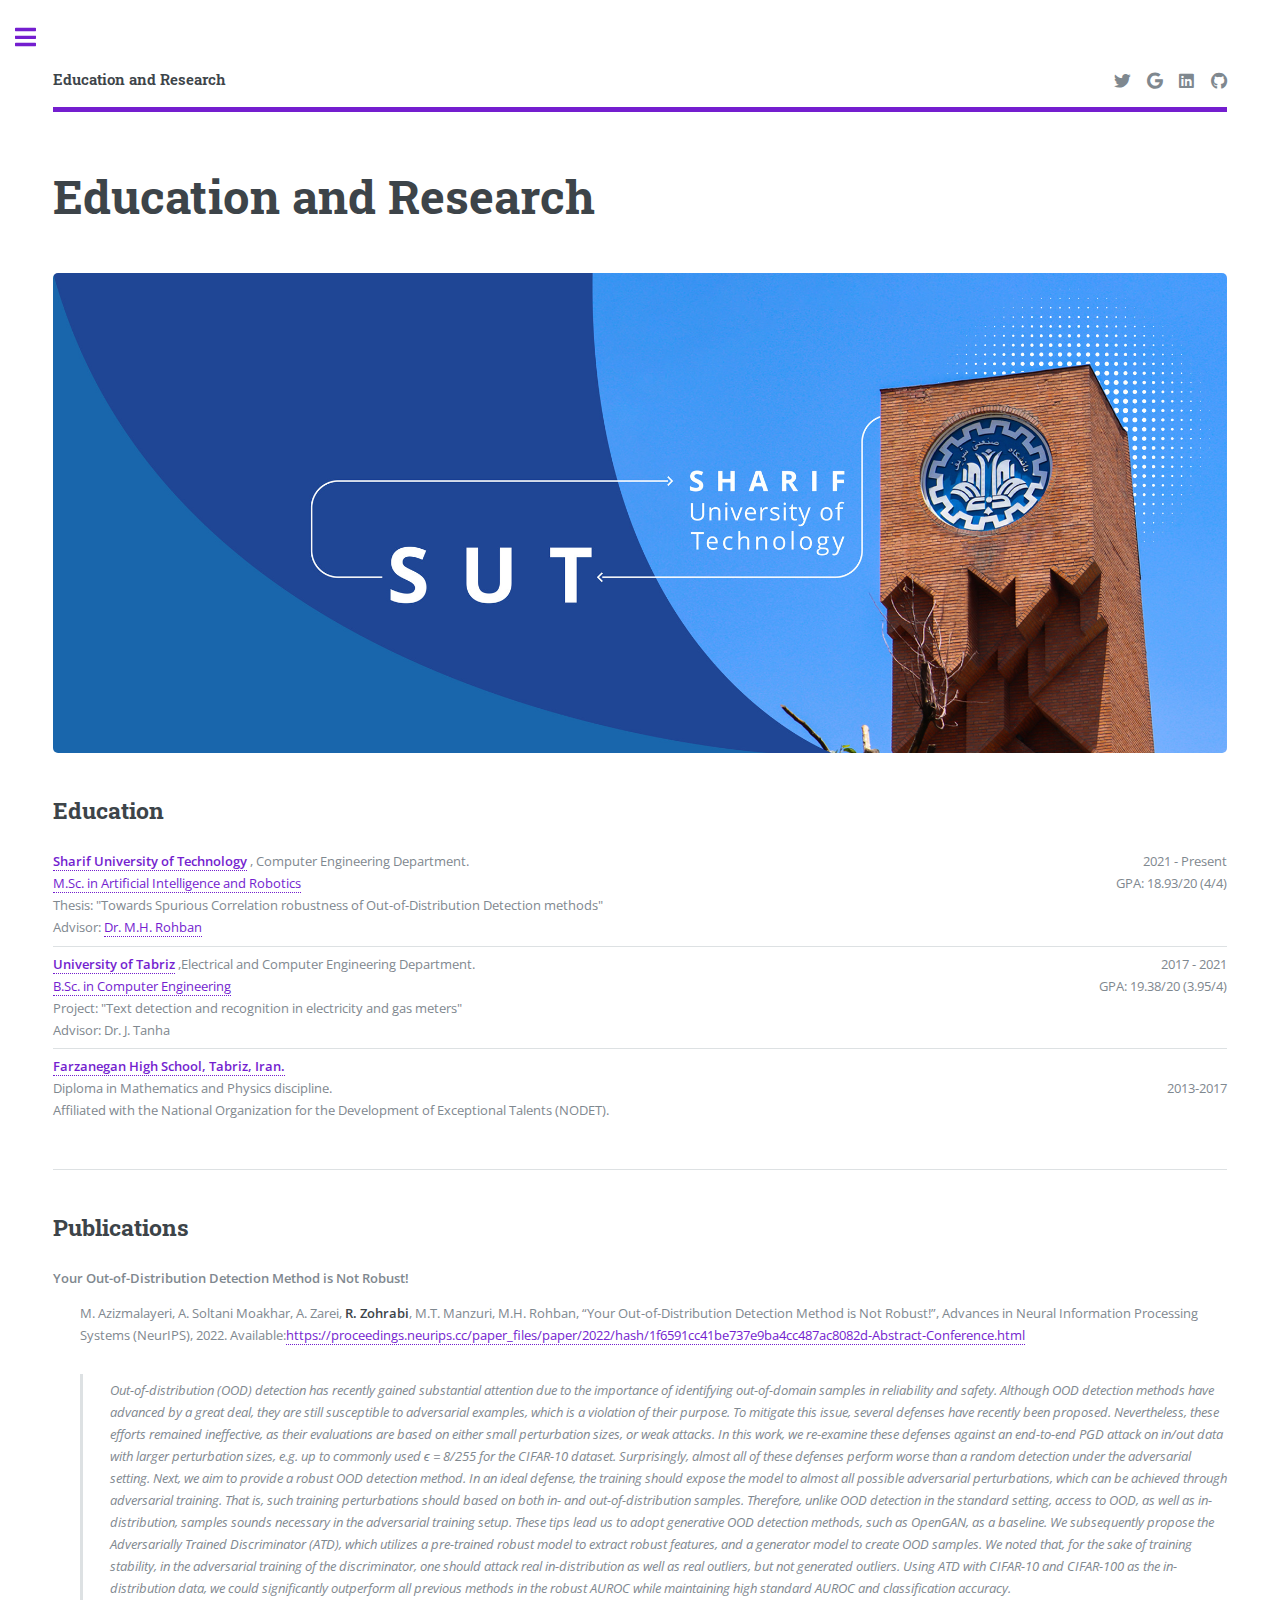
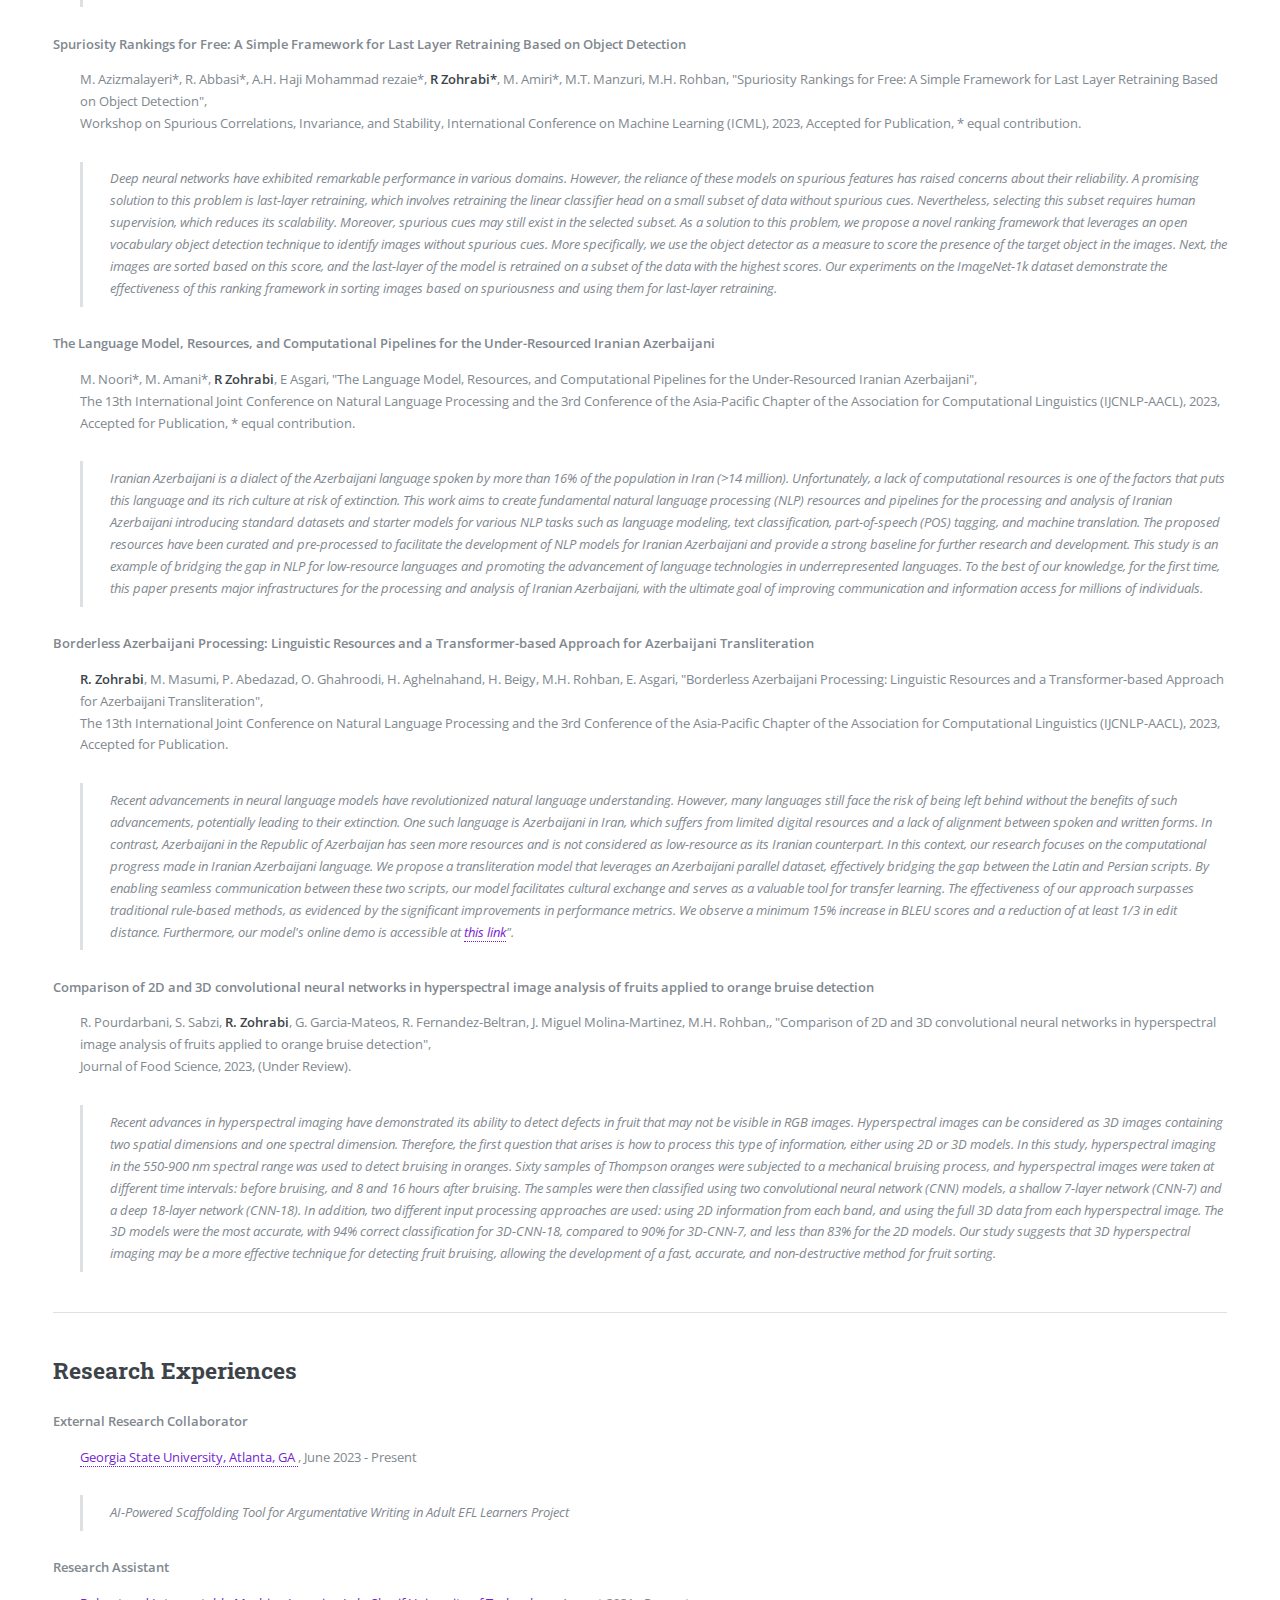
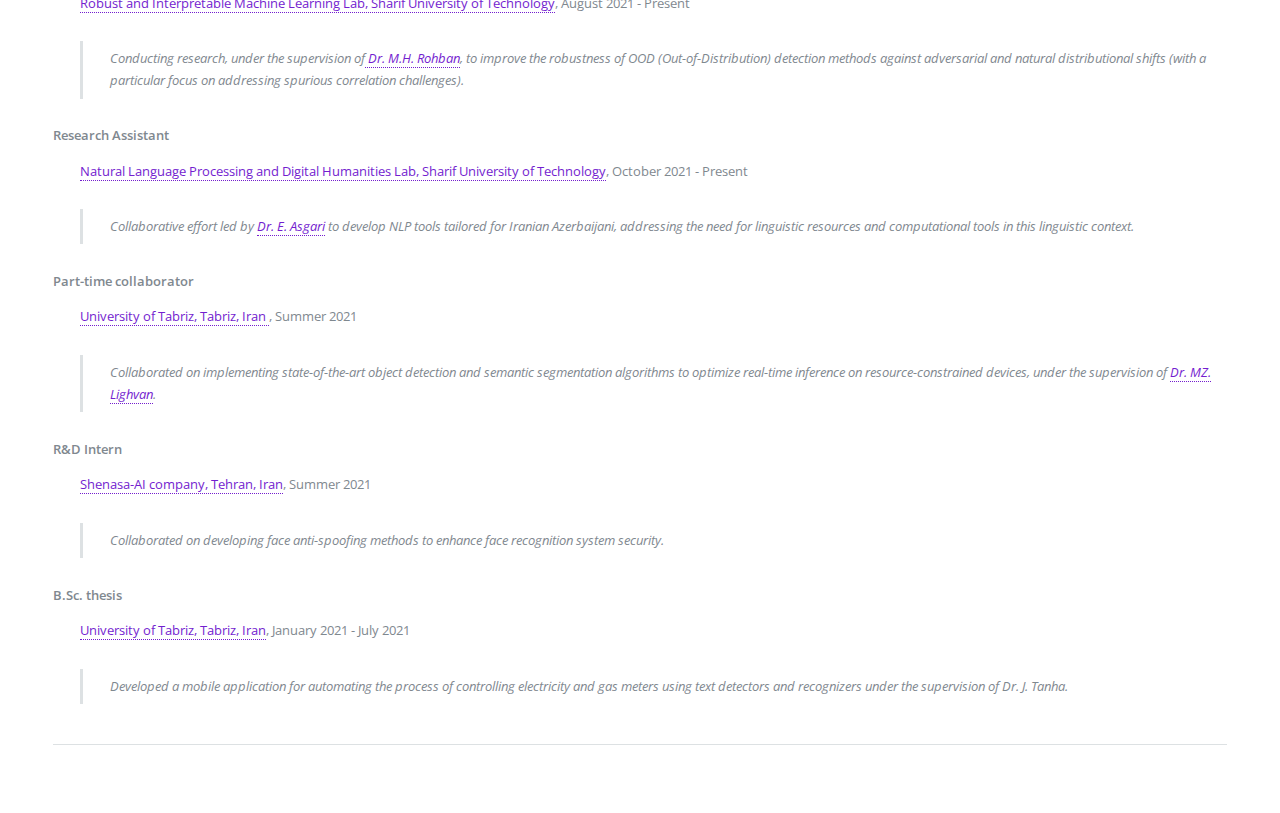
==== commit beeef30d: "updated" ====
--- a/Education_and_Research.html
+++ b/Education_and_Research.html
@@ -52,7 +52,7 @@
 											</li>
 											<li>
 												<strong><a href="https://en.tabrizu.ac.ir">University of Tabriz</a></strong> ,Electrical and Computer Engineering Department. <span style="float: right;">2017 - 2021</span><br>
-												<a href="https://ece.tabrizu.ac.ir/en">B.Sc. in Computer Engineering</a> <span style="float: right;">GPA: 19.38/20 (3.7/4)</span><br>
+												<a href="https://ece.tabrizu.ac.ir/en">B.Sc. in Computer Engineering</a> <span style="float: right;">GPA: 19.38/20 (3.95/4)</span><br>
 												Project: "Text detection and recognition in electricity and gas meters"<br>
 												Advisor: Dr. J. Tanha
 											</li>
@@ -351,7 +351,7 @@
 								<p>I'm eager to connect with like-minded individuals in AI. If you have questions or collaboration ideas, please email me. Let's explore opportunities together!</p>
 								<ul class="contact">
 									<li class="icon solid fa-envelope"><a href="#">zohrabi@sharif.edu</a></li>
-									<li class="icon solid fa-envelope"><a href="#">reihaneh.zohrabi@gmail.com</a></li>
+									<li class="icon solid fa-envelope"><a href="#">reihaneh.zohrabi99@gmail.com</a></li>
 									
 							</section>
 
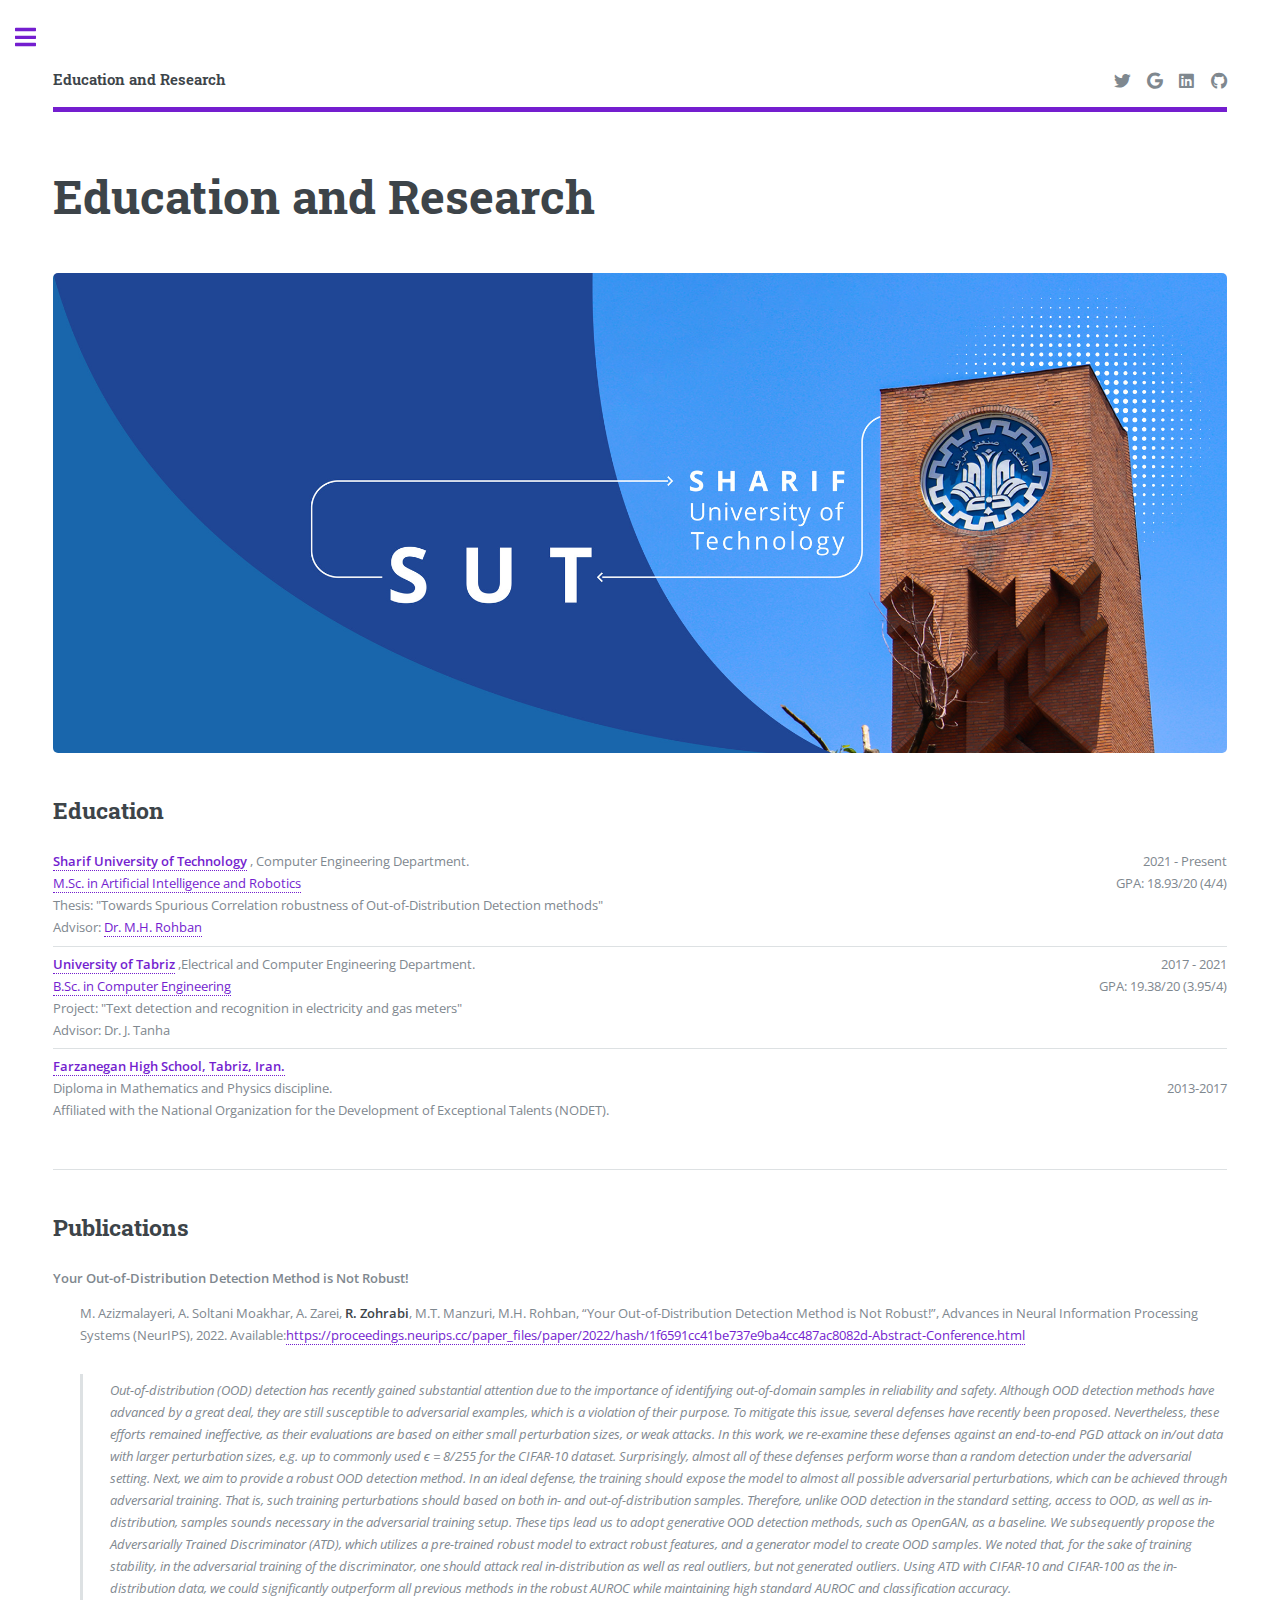
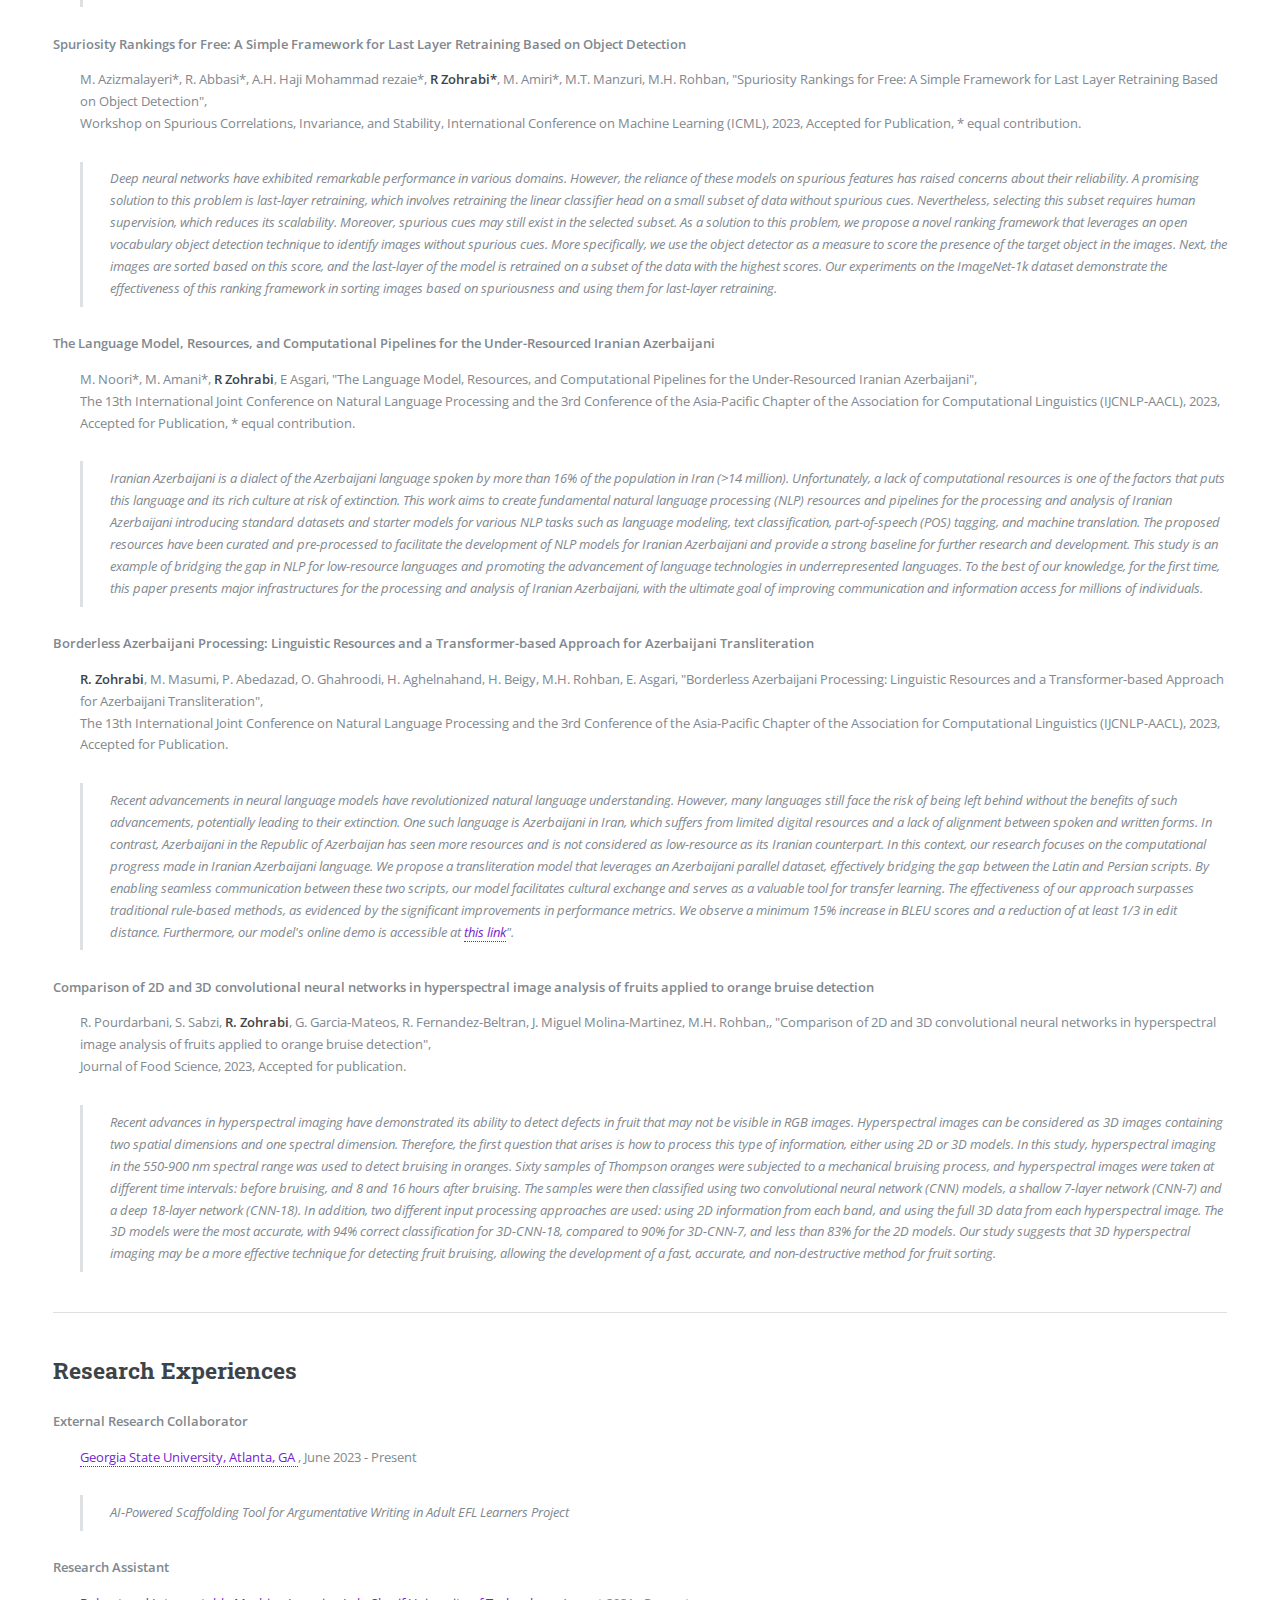
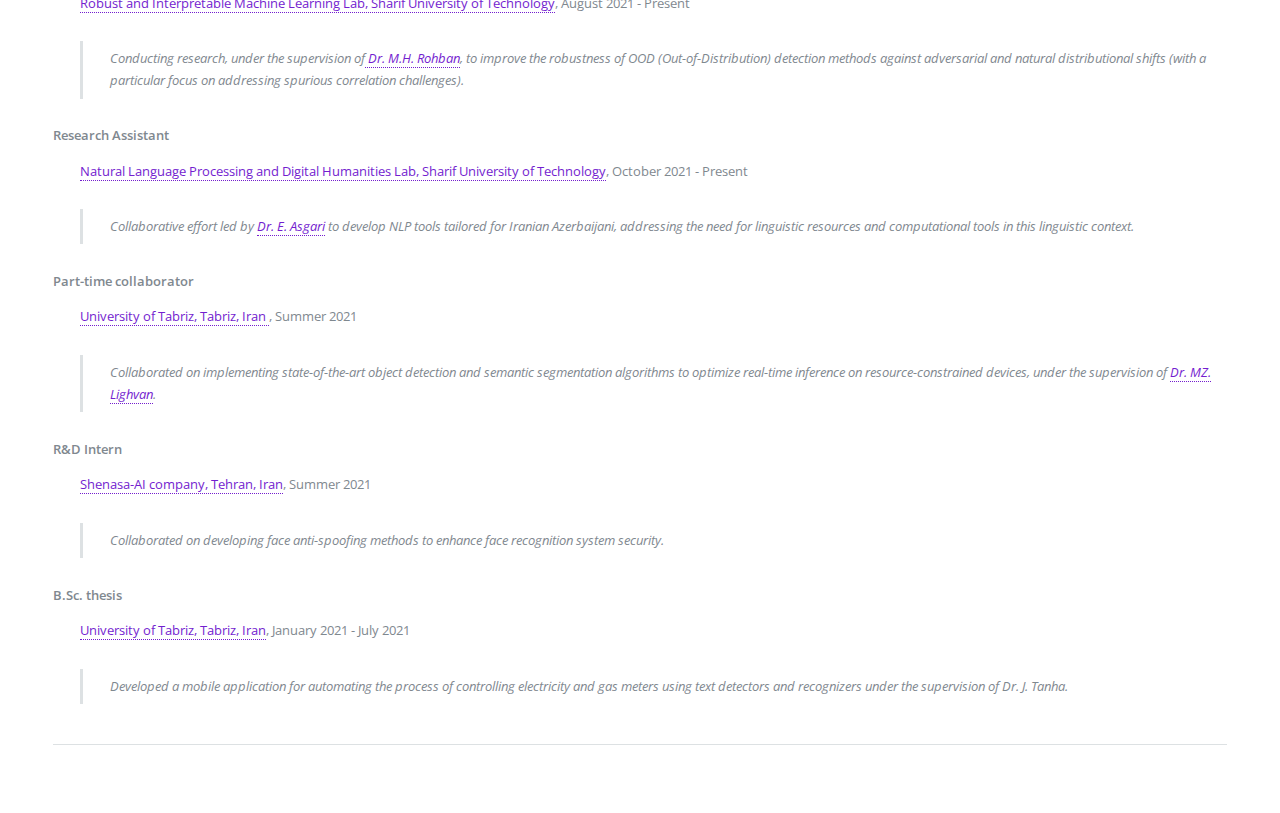
==== commit 3e3b4f22: "updated" ====
--- a/Education_and_Research.html
+++ b/Education_and_Research.html
@@ -115,7 +115,7 @@
 											<dt>Comparison of 2D and 3D convolutional neural networks in hyperspectral image analysis of fruits applied to orange bruise detection</dt>
 											<dd>
 												<p>R. Pourdarbani, S. Sabzi, <b>R. Zohrabi</b>, G. Garcia-Mateos, R. Fernandez-Beltran, J. Miguel Molina-Martinez, M.H. Rohban,, "Comparison of 2D and 3D convolutional neural networks in hyperspectral image analysis of fruits applied to orange bruise detection",<br>
-													Journal of Food Science, 2023, (Under Review).
+													Journal of Food Science, 2023, Accepted for publication.
 													<blockquote>Recent advances in hyperspectral imaging have demonstrated its ability to detect defects in fruit that may not be visible in RGB images. Hyperspectral images can be considered as 3D images containing two spatial dimensions and one spectral dimension. Therefore, the first question that arises is how to process this type of information, either using 2D or 3D models.
 
 														In this study, hyperspectral imaging in the 550-900 nm spectral range was used to detect bruising in oranges. Sixty samples of Thompson oranges were subjected to a mechanical bruising process, and hyperspectral images were taken at different time intervals: before bruising, and 8 and 16 hours after bruising.
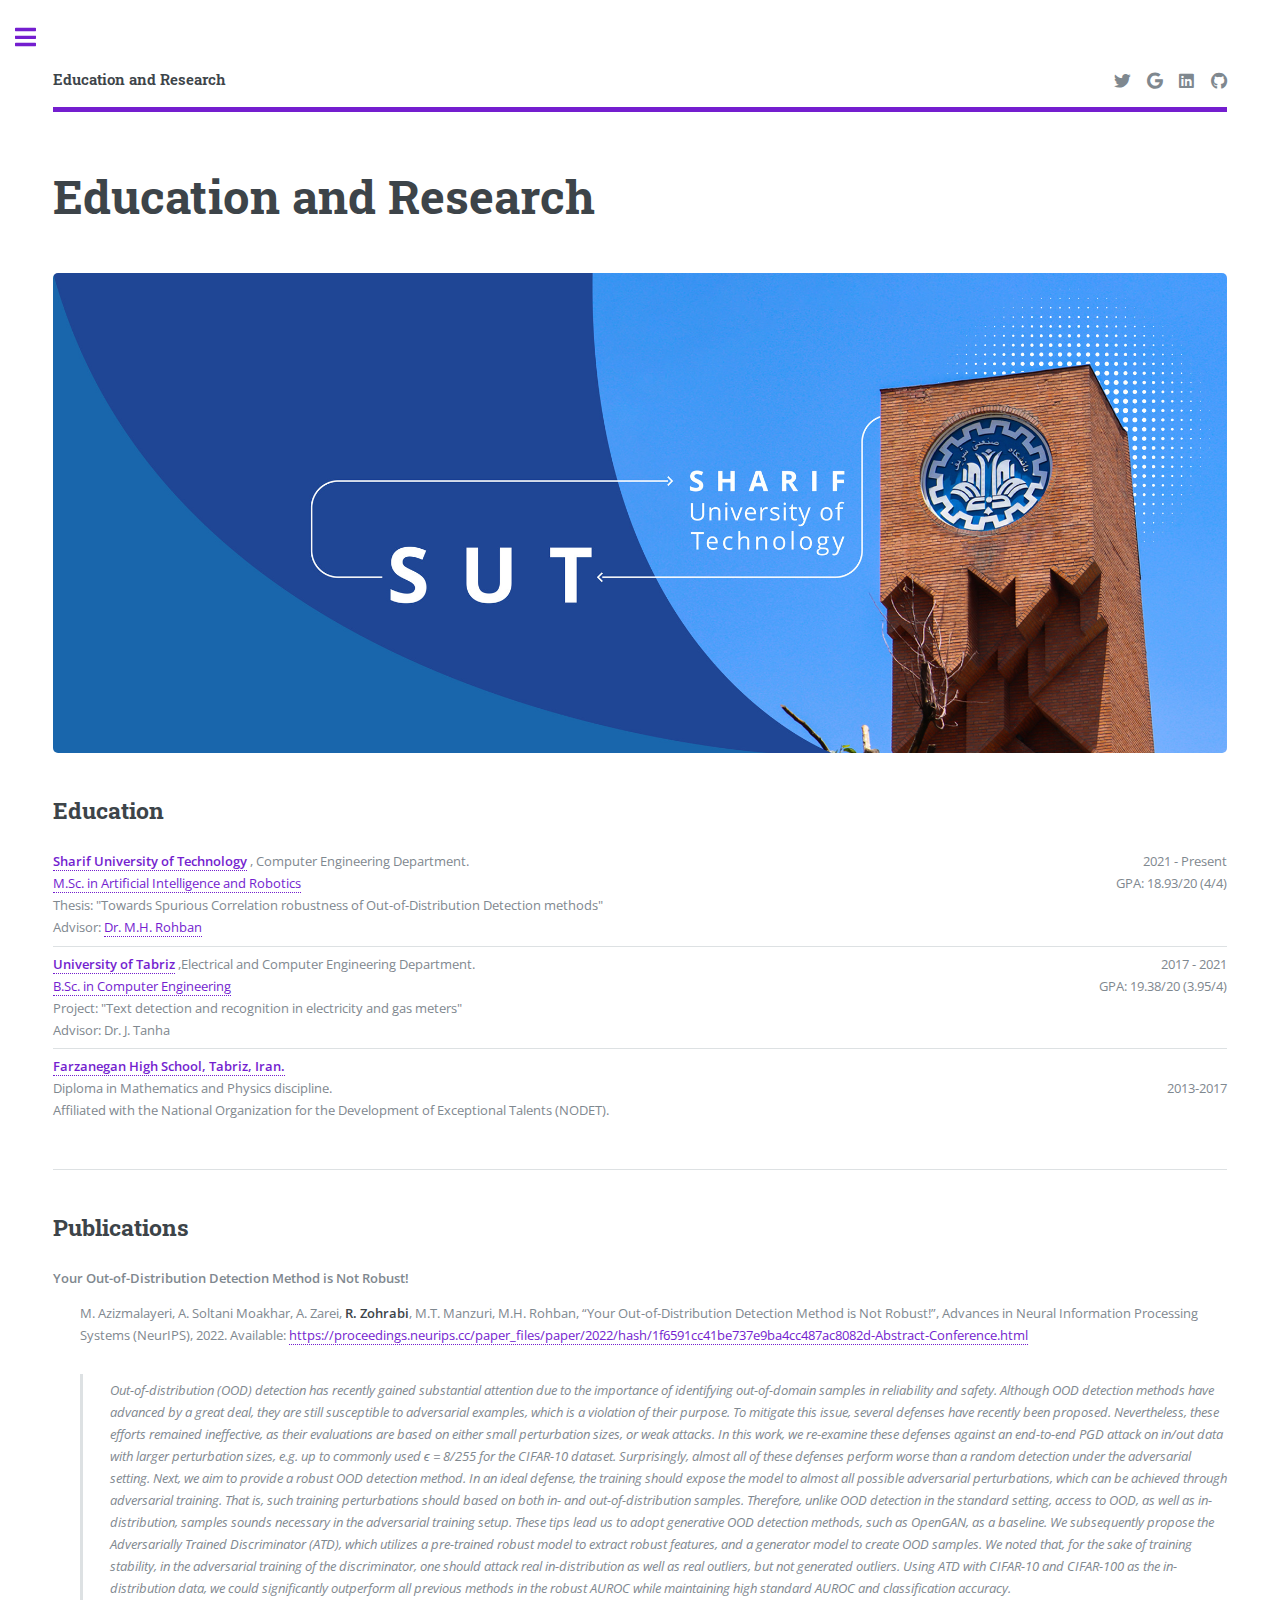
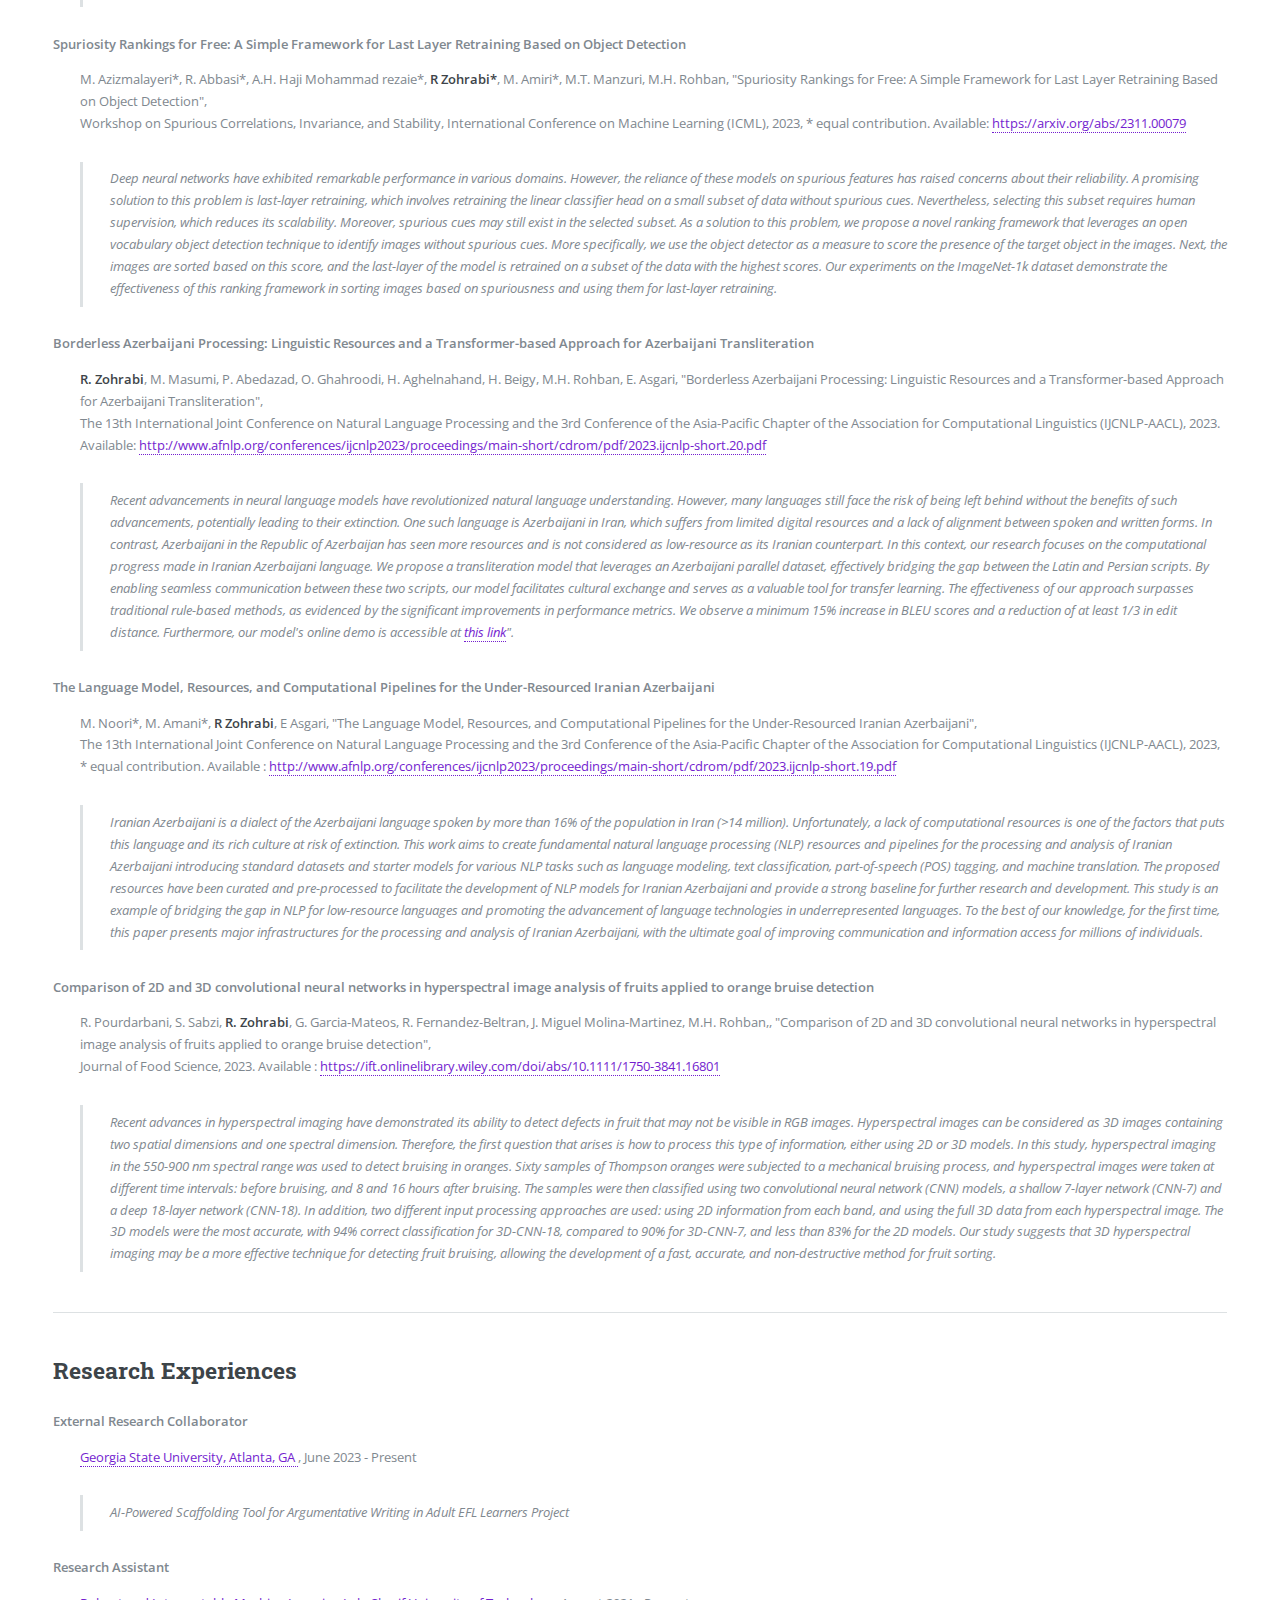
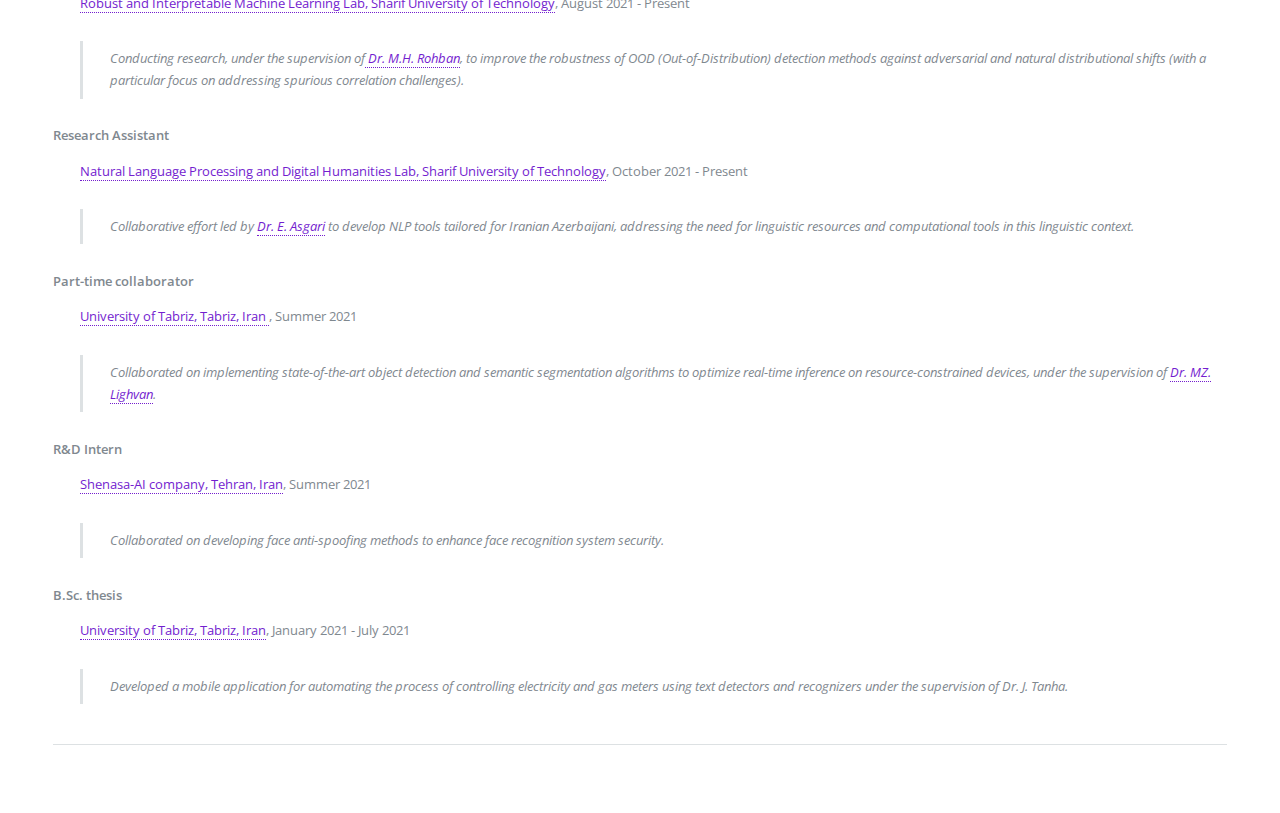
==== commit 8c419ef8: "updated" ====
--- a/Education_and_Research.html
+++ b/Education_and_Research.html
@@ -75,7 +75,7 @@
  
 											<dt>Your Out-of-Distribution Detection Method is Not Robust!</dt>
 											<dd>
-												<p>M. Azizmalayeri, A. Soltani Moakhar, A. Zarei, <b>R. Zohrabi</b>, M.T. Manzuri, M.H. Rohban, “Your Out-of-Distribution Detection Method is Not Robust!”, Advances in Neural Information Processing Systems (NeurIPS), 2022. Available:<a href="https://proceedings.neurips.cc/paper_files/paper/2022/hash/1f6591cc41be737e9ba4cc487ac8082d-Abstract-Conference.html">https://proceedings.neurips.cc/paper_files/paper/2022/hash/1f6591cc41be737e9ba4cc487ac8082d-Abstract-Conference.html</a><br>
+												<p>M. Azizmalayeri, A. Soltani Moakhar, A. Zarei, <b>R. Zohrabi</b>, M.T. Manzuri, M.H. Rohban, “Your Out-of-Distribution Detection Method is Not Robust!”, Advances in Neural Information Processing Systems (NeurIPS), 2022. Available: <a href="https://proceedings.neurips.cc/paper_files/paper/2022/hash/1f6591cc41be737e9ba4cc487ac8082d-Abstract-Conference.html">https://proceedings.neurips.cc/paper_files/paper/2022/hash/1f6591cc41be737e9ba4cc487ac8082d-Abstract-Conference.html</a><br>
 													<blockquote>Out-of-distribution (OOD) detection has recently gained substantial attention due to the importance of identifying out-of-domain samples in reliability and safety. Although OOD detection methods have advanced by a great deal, they are still susceptible to adversarial examples, which is a violation of their purpose. To mitigate this issue, several defenses have recently been proposed. Nevertheless, these efforts remained ineffective, as their evaluations are based on either small perturbation sizes, or weak attacks. In this work, we re-examine these defenses against an end-to-end PGD attack on in/out data with larger perturbation sizes, e.g. up to commonly used 
 														ϵ = 8/255
 														 for the CIFAR-10 dataset. Surprisingly, almost all of these defenses perform worse than a random detection under the adversarial setting. Next, we aim to provide a robust OOD detection method. In an ideal defense, the training should expose the model to almost all possible adversarial perturbations, which can be achieved through adversarial training. That is, such training perturbations should based on both in- and out-of-distribution samples. Therefore, unlike OOD detection in the standard setting, access to OOD, as well as in-distribution, samples sounds necessary in the adversarial training setup. These tips lead us to adopt generative OOD detection methods, such as OpenGAN, as a baseline. We subsequently propose the Adversarially Trained Discriminator (ATD), which utilizes a pre-trained robust model to extract robust features, and a generator model to create OOD samples. We noted that, for the sake of training stability, in the adversarial training of the discriminator, one should attack real in-distribution as well as real outliers, but not generated outliers. Using ATD with CIFAR-10 and CIFAR-100 as the in-distribution data, we could significantly outperform all previous methods in the robust AUROC while maintaining high standard AUROC and classification accuracy.
@@ -87,35 +87,35 @@
 											<dt>Spuriosity Rankings for Free: A Simple Framework for Last Layer Retraining Based on Object Detection</dt>
 											<dd>
 												<p>M. Azizmalayeri*, R. Abbasi*, A.H. Haji Mohammad rezaie*, <b>R Zohrabi*</b>, M. Amiri*, M.T. Manzuri, M.H. Rohban, "Spuriosity Rankings for Free: A Simple Framework for Last Layer Retraining Based on Object Detection",<br>
-													Workshop on Spurious Correlations, Invariance, and Stability, International Conference on Machine Learning (ICML), 2023, Accepted for Publication, * equal contribution.
+													Workshop on Spurious Correlations, Invariance, and Stability, International Conference on Machine Learning (ICML), 2023, * equal contribution. Available: <a href="https://arxiv.org/abs/2311.00079">https://arxiv.org/abs/2311.00079</a><br>
 													<blockquote>Deep neural networks have exhibited remarkable performance in various domains. However, the reliance of these models on spurious features has raised concerns about their reliability. A promising solution to this problem is last-layer retraining, which involves retraining the linear classifier head on a small subset of data without spurious cues. Nevertheless, selecting this subset requires human supervision, which reduces its scalability. Moreover, spurious cues may still exist in the selected subset. As a solution to this problem, we propose a novel ranking framework that leverages an open vocabulary object detection technique to identify images without spurious cues. More specifically, we use the object detector as a measure to score the presence of the target object in the images. Next, the images are sorted based on this score, and the last-layer of the model is retrained on a subset of the data with the highest scores. Our experiments on the ImageNet-1k dataset demonstrate the effectiveness of this ranking framework in sorting images based on spuriousness and using them for last-layer retraining.
 														<br>
 											</dd>
 
-											
-											<dt>The Language Model, Resources, and Computational Pipelines for the Under-Resourced Iranian Azerbaijani</dt>
-											<dd>
-												<p>M. Noori*, M. Amani*, <b>R Zohrabi</b>, E Asgari, "The Language Model, Resources, and Computational Pipelines for the Under-Resourced Iranian Azerbaijani",<br>
-													The 13th International Joint Conference on Natural Language Processing and the 3rd Conference of the Asia-Pacific Chapter of the Association for Computational Linguistics (IJCNLP-AACL), 2023, Accepted for Publication, * equal contribution.
-													<blockquote>Iranian Azerbaijani is a dialect of the Azerbaijani language spoken by more than 16% of the population in Iran (>14 million). Unfortunately, a lack of computational resources is one of the factors that puts this language and its rich culture at risk of extinction. This work aims to create fundamental natural language processing (NLP) resources and pipelines for the processing and analysis of Iranian Azerbaijani introducing standard datasets and starter models for various NLP tasks such as language modeling, text classification, part-of-speech (POS) tagging, and machine translation. The proposed resources have been curated and pre-processed to facilitate the development of NLP models for Iranian Azerbaijani and provide a strong baseline for further research and development. This study is an example of bridging the gap in NLP for low-resource languages and promoting the advancement of language technologies in underrepresented languages. To the best of our knowledge, for the first time, this paper presents major infrastructures for the processing and analysis of Iranian Azerbaijani, with the ultimate goal of improving communication and information access for millions of individuals.
-														<br>
-											</dd>
 
 											<dt>Borderless Azerbaijani Processing: Linguistic Resources and a
 												Transformer-based Approach for Azerbaijani Transliteration</dt>
 											<dd>
 												<p><b>R. Zohrabi</b>, M. Masumi, P. Abedazad, O. Ghahroodi, H. Aghelnahand, H. Beigy, M.H. Rohban, E. Asgari, "Borderless Azerbaijani Processing: Linguistic Resources and a
 													Transformer-based Approach for Azerbaijani Transliteration",<br>
-													The 13th International Joint Conference on Natural Language Processing and the 3rd Conference of the Asia-Pacific Chapter of the Association for Computational Linguistics (IJCNLP-AACL), 2023, Accepted for Publication.
+													The 13th International Joint Conference on Natural Language Processing and the 3rd Conference of the Asia-Pacific Chapter of the Association for Computational Linguistics (IJCNLP-AACL), 2023. Available: <a href="http://www.afnlp.org/conferences/ijcnlp2023/proceedings/main-short/cdrom/pdf/2023.ijcnlp-short.20.pdf">http://www.afnlp.org/conferences/ijcnlp2023/proceedings/main-short/cdrom/pdf/2023.ijcnlp-short.20.pdf</a><br>
 													<blockquote>Recent advancements in neural language models have revolutionized natural language understanding. However, many languages still face the risk of being left behind without the benefits of such advancements, potentially leading to their extinction. One such language is Azerbaijani in Iran, which suffers from limited digital resources and a lack of alignment between spoken and written forms. In contrast, Azerbaijani in the Republic of Azerbaijan has seen more resources and is not considered as low-resource as its Iranian counterpart. In this context, our research focuses on the computational progress made in Iranian Azerbaijani language. We propose a transliteration model that leverages an Azerbaijani parallel dataset, effectively bridging the gap between the Latin and Persian scripts. By enabling seamless communication between these two scripts, our model facilitates cultural exchange and serves as a valuable tool for transfer learning.
 														The effectiveness of our approach surpasses traditional rule-based methods, as evidenced by the significant improvements in performance metrics. We observe a minimum 15% increase in BLEU scores and a reduction of at least 1/3 in edit distance. Furthermore, our model's online demo is accessible at <a href="//azeri.parsi.ai/">this link</a>".
 														<br>
 											</dd>
 
+											<dt>The Language Model, Resources, and Computational Pipelines for the Under-Resourced Iranian Azerbaijani</dt>
+											<dd>
+												<p>M. Noori*, M. Amani*, <b>R Zohrabi</b>, E Asgari, "The Language Model, Resources, and Computational Pipelines for the Under-Resourced Iranian Azerbaijani",<br>
+													The 13th International Joint Conference on Natural Language Processing and the 3rd Conference of the Asia-Pacific Chapter of the Association for Computational Linguistics (IJCNLP-AACL), 2023, * equal contribution. Available : <a href="http://www.afnlp.org/conferences/ijcnlp2023/proceedings/main-short/cdrom/pdf/2023.ijcnlp-short.19.pdf">http://www.afnlp.org/conferences/ijcnlp2023/proceedings/main-short/cdrom/pdf/2023.ijcnlp-short.19.pdf</a><br>
+													<blockquote>Iranian Azerbaijani is a dialect of the Azerbaijani language spoken by more than 16% of the population in Iran (>14 million). Unfortunately, a lack of computational resources is one of the factors that puts this language and its rich culture at risk of extinction. This work aims to create fundamental natural language processing (NLP) resources and pipelines for the processing and analysis of Iranian Azerbaijani introducing standard datasets and starter models for various NLP tasks such as language modeling, text classification, part-of-speech (POS) tagging, and machine translation. The proposed resources have been curated and pre-processed to facilitate the development of NLP models for Iranian Azerbaijani and provide a strong baseline for further research and development. This study is an example of bridging the gap in NLP for low-resource languages and promoting the advancement of language technologies in underrepresented languages. To the best of our knowledge, for the first time, this paper presents major infrastructures for the processing and analysis of Iranian Azerbaijani, with the ultimate goal of improving communication and information access for millions of individuals.
+														<br>
+											</dd>
+
 											<dt>Comparison of 2D and 3D convolutional neural networks in hyperspectral image analysis of fruits applied to orange bruise detection</dt>
 											<dd>
 												<p>R. Pourdarbani, S. Sabzi, <b>R. Zohrabi</b>, G. Garcia-Mateos, R. Fernandez-Beltran, J. Miguel Molina-Martinez, M.H. Rohban,, "Comparison of 2D and 3D convolutional neural networks in hyperspectral image analysis of fruits applied to orange bruise detection",<br>
-													Journal of Food Science, 2023, Accepted for publication.
+													Journal of Food Science, 2023. Available : <a href="https://ift.onlinelibrary.wiley.com/doi/abs/10.1111/1750-3841.16801">https://ift.onlinelibrary.wiley.com/doi/abs/10.1111/1750-3841.16801</a><br>
 													<blockquote>Recent advances in hyperspectral imaging have demonstrated its ability to detect defects in fruit that may not be visible in RGB images. Hyperspectral images can be considered as 3D images containing two spatial dimensions and one spectral dimension. Therefore, the first question that arises is how to process this type of information, either using 2D or 3D models.
 
 														In this study, hyperspectral imaging in the 550-900 nm spectral range was used to detect bruising in oranges. Sixty samples of Thompson oranges were subjected to a mechanical bruising process, and hyperspectral images were taken at different time intervals: before bruising, and 8 and 16 hours after bruising.
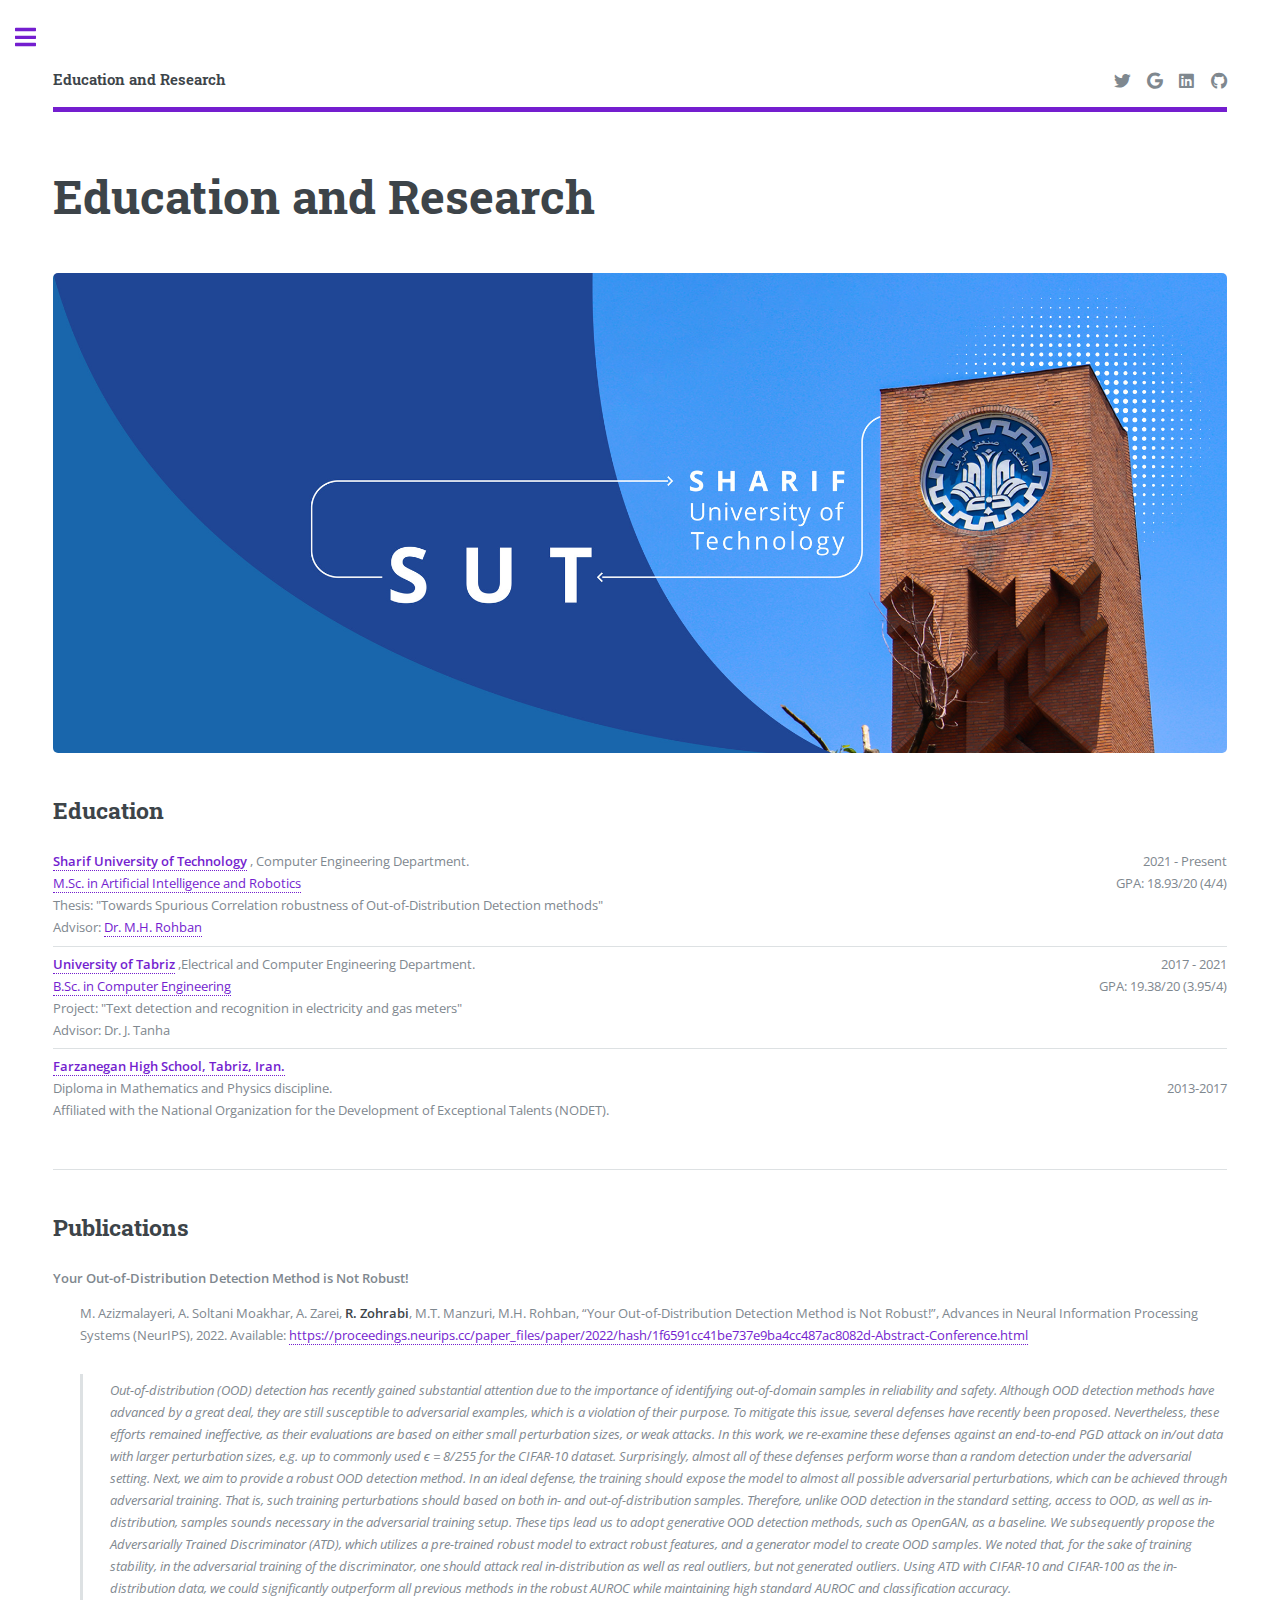
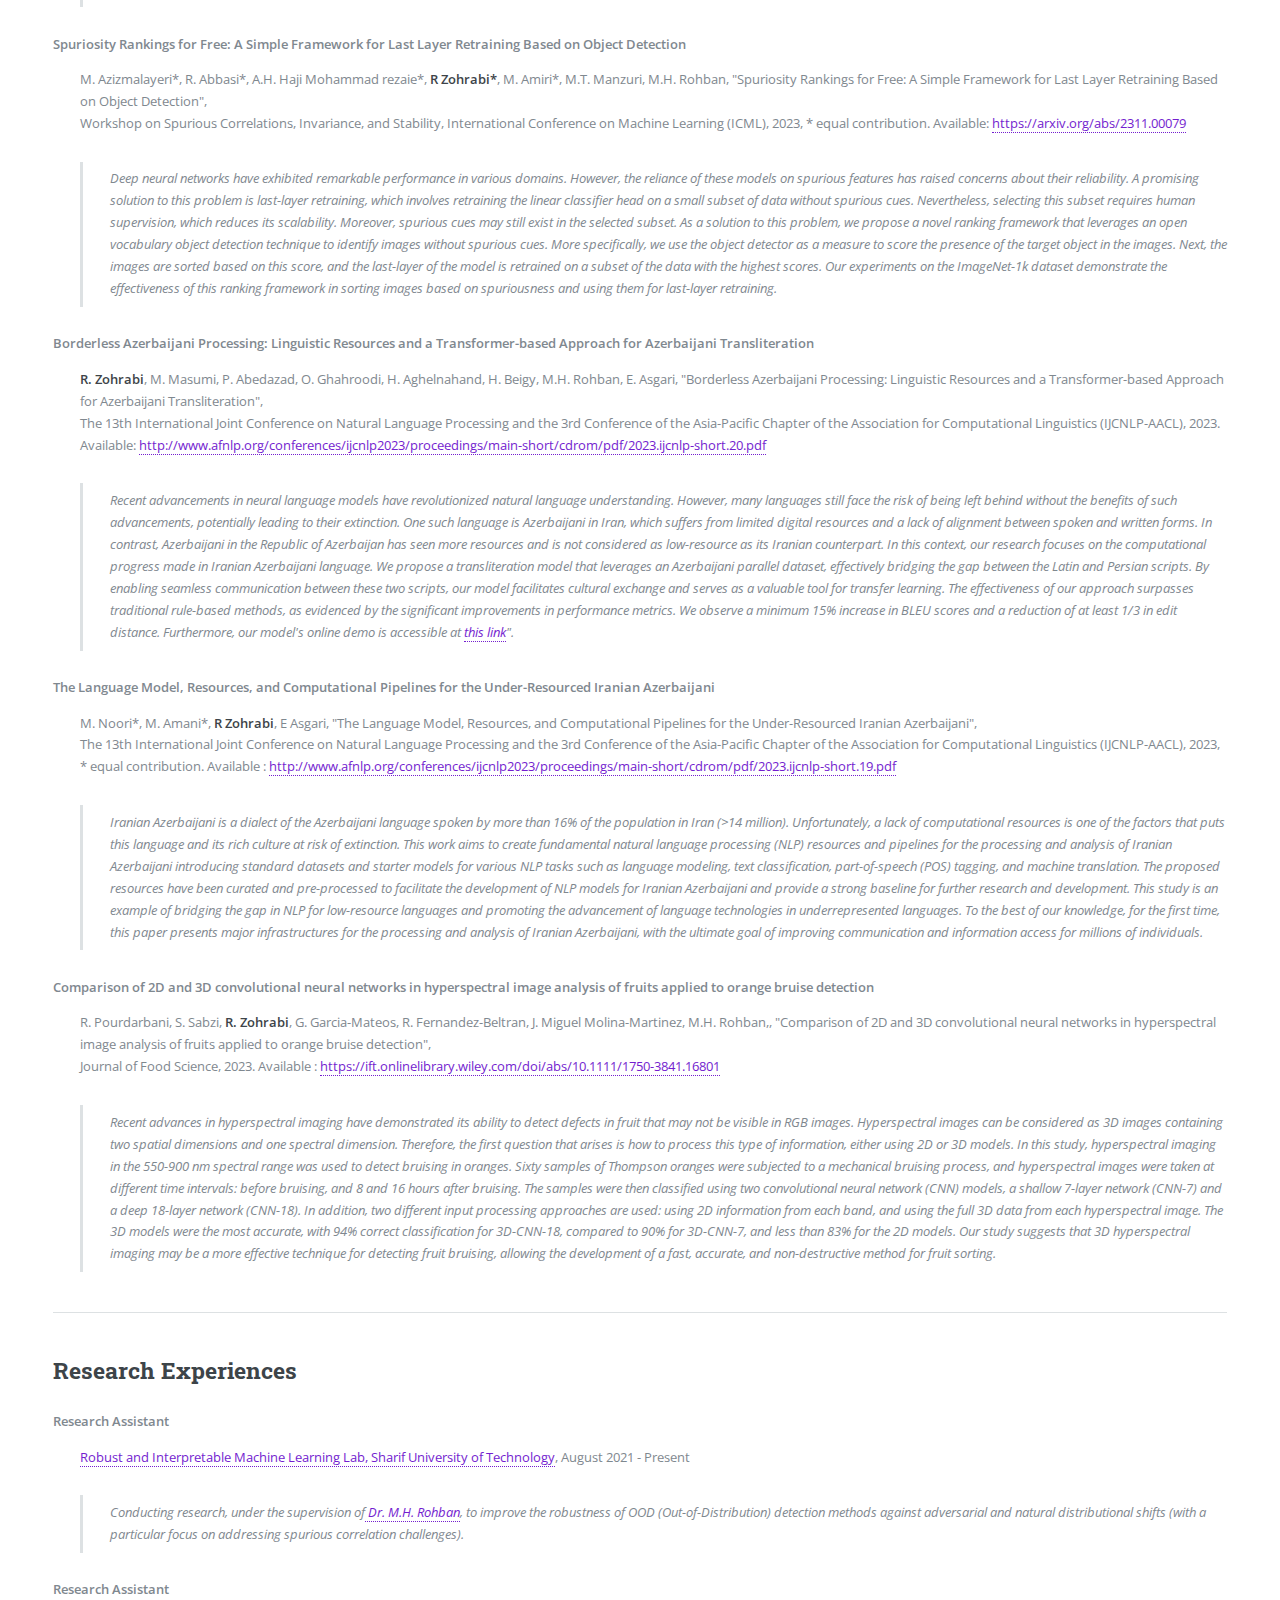
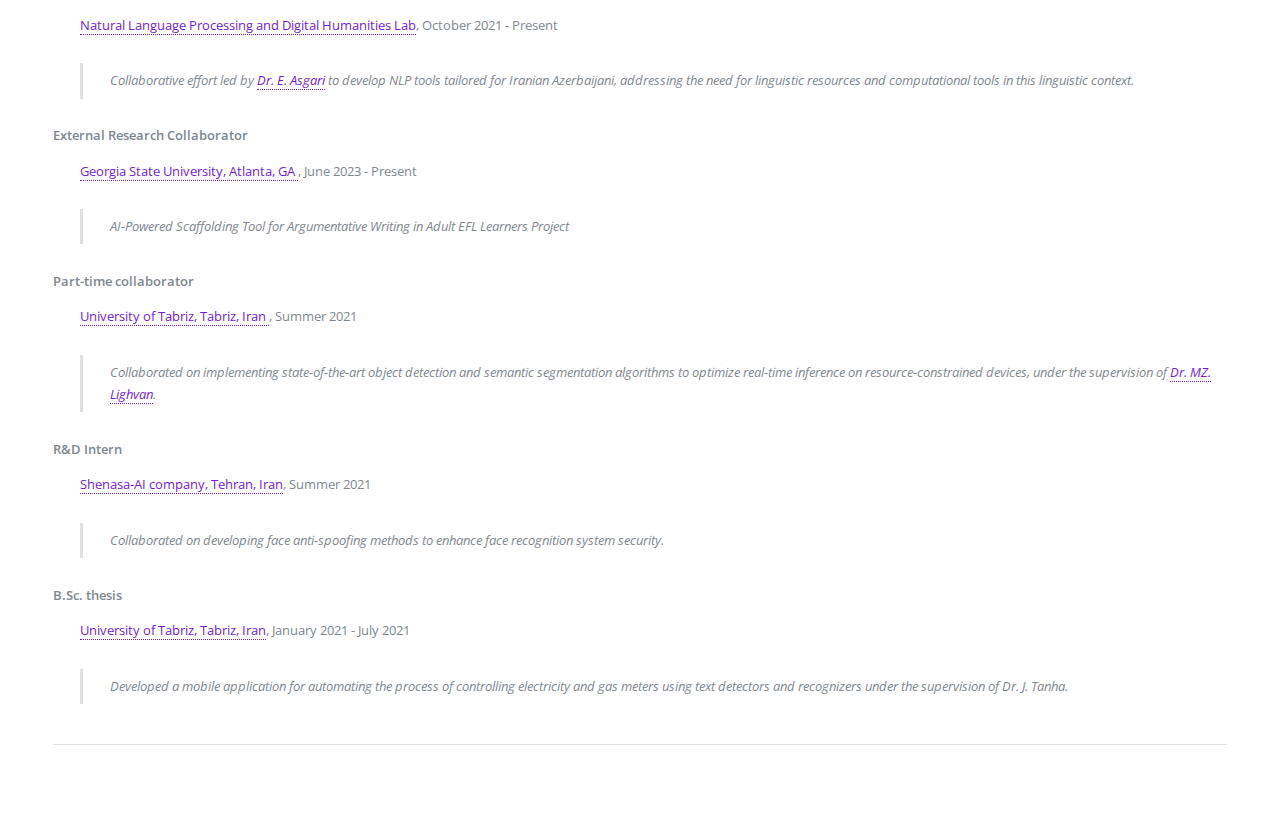
==== commit 6eecd9b7: "updated" ====
--- a/Education_and_Research.html
+++ b/Education_and_Research.html
@@ -134,20 +134,21 @@
 									<div id="Experiences">
 										<h2>Research Experiences</h2>
 										<dl>
+											
+											<dt>Research Assistant</dt>
+											<dd>
+												<p><a href="http://sharif.ir/~rohban/">Robust and Interpretable Machine Learning Lab, Sharif University of Technology</a>, August 2021 - Present<br>
+												<blockquote>Conducting research, under the supervision of<a \href="http://sharif.ir/~rohban/"> Dr. M.H. Rohban</a>, to improve the robustness of OOD (Out-of-Distribution) detection methods against adversarial and natural distributional shifts (with a particular focus on addressing spurious correlation challenges).</blockquote></p>
+											</dd>
+											<dt>Research Assistant</dt>
+											<dd>
+												<p><a href="https://language.ml/">Natural Language Processing and Digital Humanities Lab</a>, October 2021 - Present<br>
+												<blockquote>Collaborative effort led by <a \href="https://llp.berkeley.edu/asgari/" >Dr. E. Asgari</a> to develop NLP tools tailored for Iranian Azerbaijani, addressing the need for linguistic resources and computational tools in this linguistic context.</blockquote></p>
+											</dd>
 											<dt>External Research Collaborator</dt>
 											<dd>
 												<p><a href="https://www.gsu.edu/">Georgia State University, Atlanta, GA </a>, June 2023 - Present<br>
 													<blockquote>AI-Powered Scaffolding Tool for Argumentative Writing in Adult EFL Learners Project<br>
-											</dd>
-											<dt>Research Assistant</dt>
-											<dd>
-												<p><a href="http://sharif.ir/~rohban/">Robust and Interpretable Machine Learning Lab, Sharif University of Technology</a>, August 2021 - Present<br>
-												<blockquote>Conducting research, under the supervision of<a \href="http://sharif.ir/~rohban/"> Dr. M.H. Rohban</a>, to improve the robustness of OOD (Out-of-Distribution) detection methods against adversarial and natural distributional shifts (with a particular focus on addressing spurious correlation challenges).</blockquote></p>
-											</dd>
-											<dt>Research Assistant</dt>
-											<dd>
-												<p><a href="https://language.ml/">Natural Language Processing and Digital Humanities Lab, Sharif University of Technology</a>, October 2021 - Present<br>
-												<blockquote>Collaborative effort led by <a \href="https://llp.berkeley.edu/asgari/" >Dr. E. Asgari</a> to develop NLP tools tailored for Iranian Azerbaijani, addressing the need for linguistic resources and computational tools in this linguistic context.</blockquote></p>
 											</dd>
 											<dt>Part-time collaborator</dt>
 											<dd>
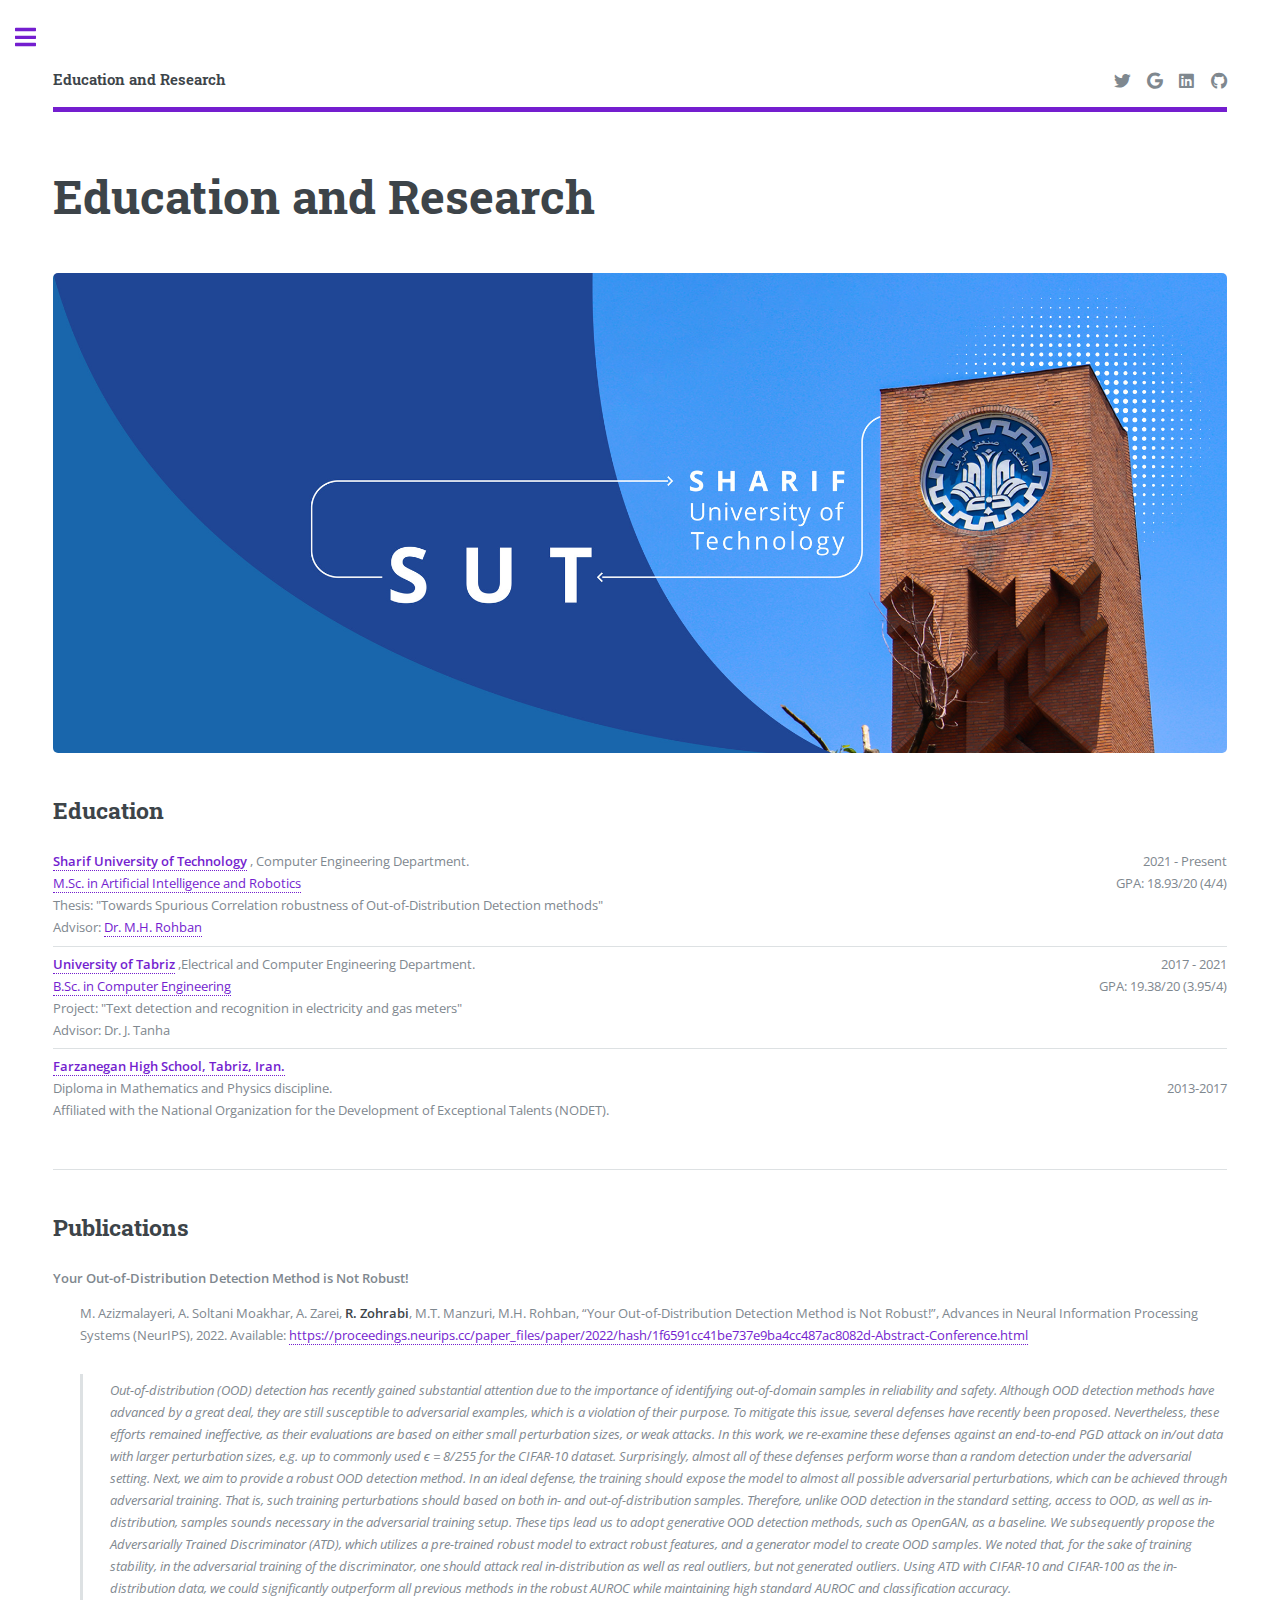
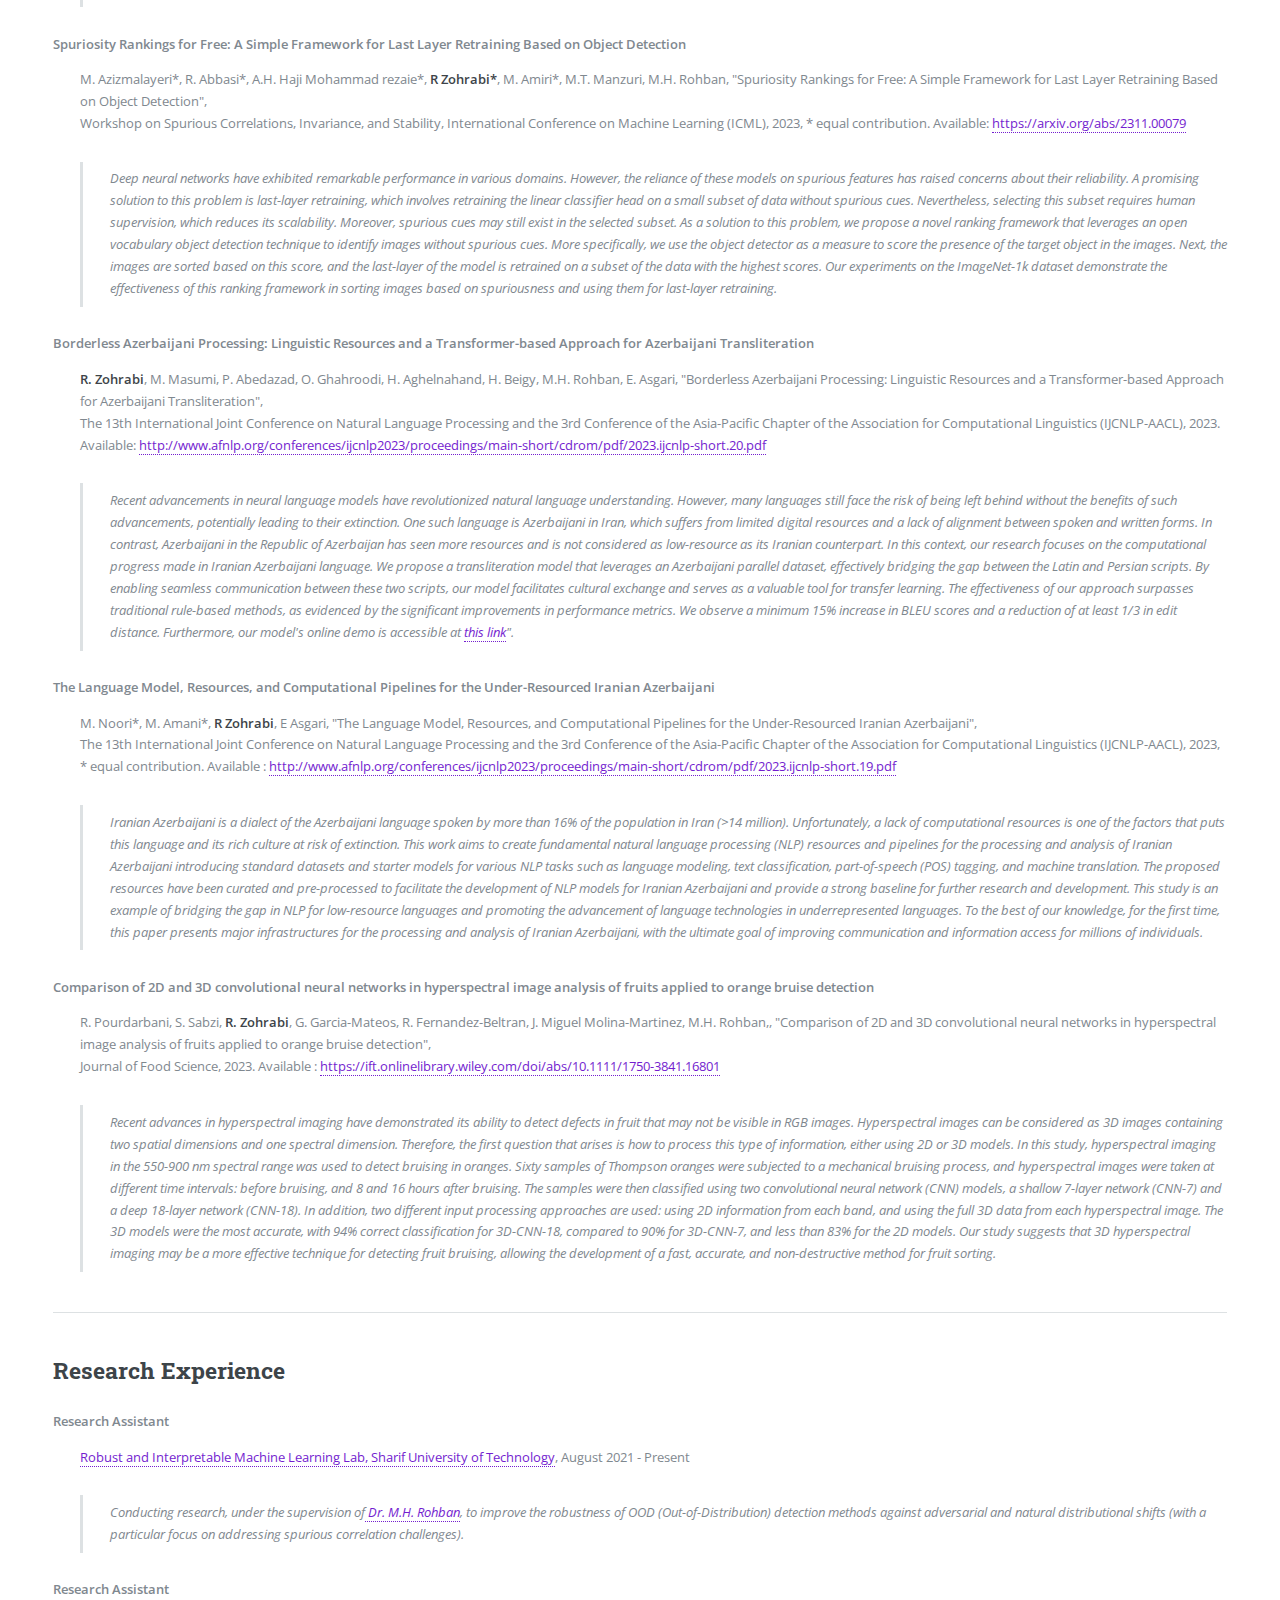
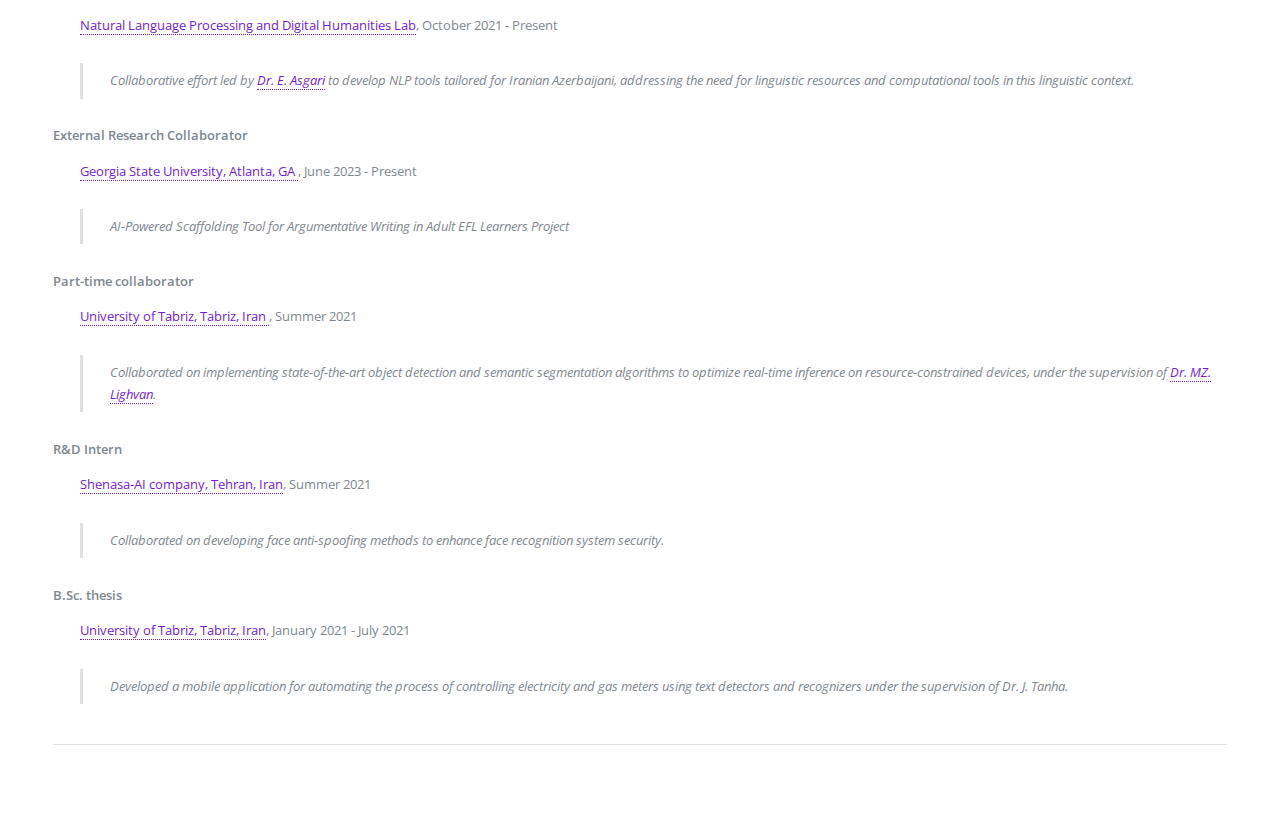
==== commit be093a64: "updated" ====
--- a/Education_and_Research.html
+++ b/Education_and_Research.html
@@ -132,7 +132,7 @@
 									<hr class="major" />
 									
 									<div id="Experiences">
-										<h2>Research Experiences</h2>
+										<h2>Research Experience</h2>
 										<dl>
 											
 											<dt>Research Assistant</dt>
@@ -301,7 +301,7 @@
 									<ul>
 										<li><a href="#Education">Education</a></li>
 										<li><a href="#Publications">Publications</a></li>
-										<li><a href="#Experiences">Research Experiences</a></li>
+										<li><a href="#Experiences">Research Experience</a></li>
 										<!-- <li><a href="#Projects">Projects</a></li> -->
 										<!-- <li><a href="#Publications">Publications</a></li> -->
 										<!-- <li><a href="#Notable_Courses">Notable Courses</a></li> -->
